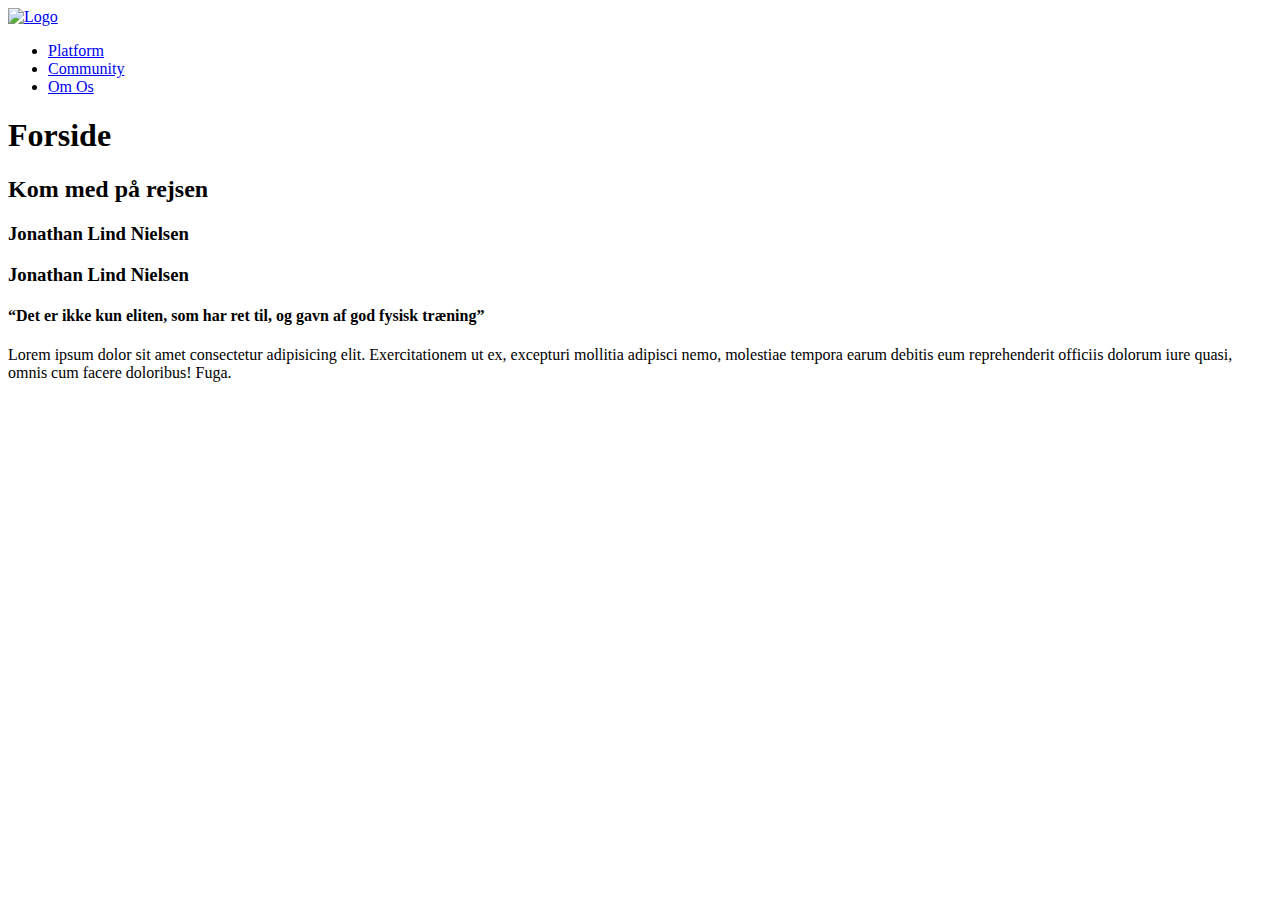
==== index.html @ 1f1afddf "tilføjer mappe til js og css links" ====
<!DOCTYPE html>
<html lang="da">

<head>
    <meta charset="UTF-8">
    <meta name="viewport" content="width=device-width, initial-scale=1.0">
    <meta name="robots" content="noindex">

    <title>Forside</title>

    <link rel="stylesheet" href="css/generel.css">
    <link rel="stylesheet" href="css/index.css">

    <link rel="preconnect" href="https://fonts.googleapis.com">
    <link rel="preconnect" href="https://fonts.gstatic.com" crossorigin>
    <link
        href="https://fonts.googleapis.com/css2?family=Fugaz+One&family=Open+Sans:ital,wght@0,300;0,400;0,500;0,600;0,700;0,800;1,300;1,400;1,500;1,600;1,700;1,800&display=swap"
        rel="stylesheet">
</head>

<body>
    <header>
        <div>
            <a href="index.html"><img src="img/logo_blue.svg" alt="Logo" class="logo"></a>
        </div>
        <nav>
            <ul class="menu">
                <li><a href="platform.html">Platform</a></li>
                <li><a href="community.html">Community</a></li>
                <li><a href="about.html">Om Os</a></li>
            </ul>
            <div class="burger">
                <div class="line"></div>
                <div class="line"></div>
                <div class="line"></div>
            </div>
        </nav>
    </header>
    <main>
        <h1>Forside</h1>
        <h2>Kom med på rejsen</h2>
        <h3>Jonathan Lind Nielsen</h3>
        <h3 class="lys_txt">Jonathan Lind Nielsen</h3>

        <h4>“Det er ikke kun eliten, som har ret til, og gavn af god fysisk træning”</h4>
        <p>Lorem ipsum dolor sit amet consectetur adipisicing elit. Exercitationem ut ex, excepturi mollitia adipisci
            nemo, molestiae tempora earum debitis eum reprehenderit officiis dolorum iure quasi, omnis cum facere
            doloribus! Fuga.</p>
    </main>
    <footer></footer>
    <script src="js/menu.js"></script>
</body>

</html>
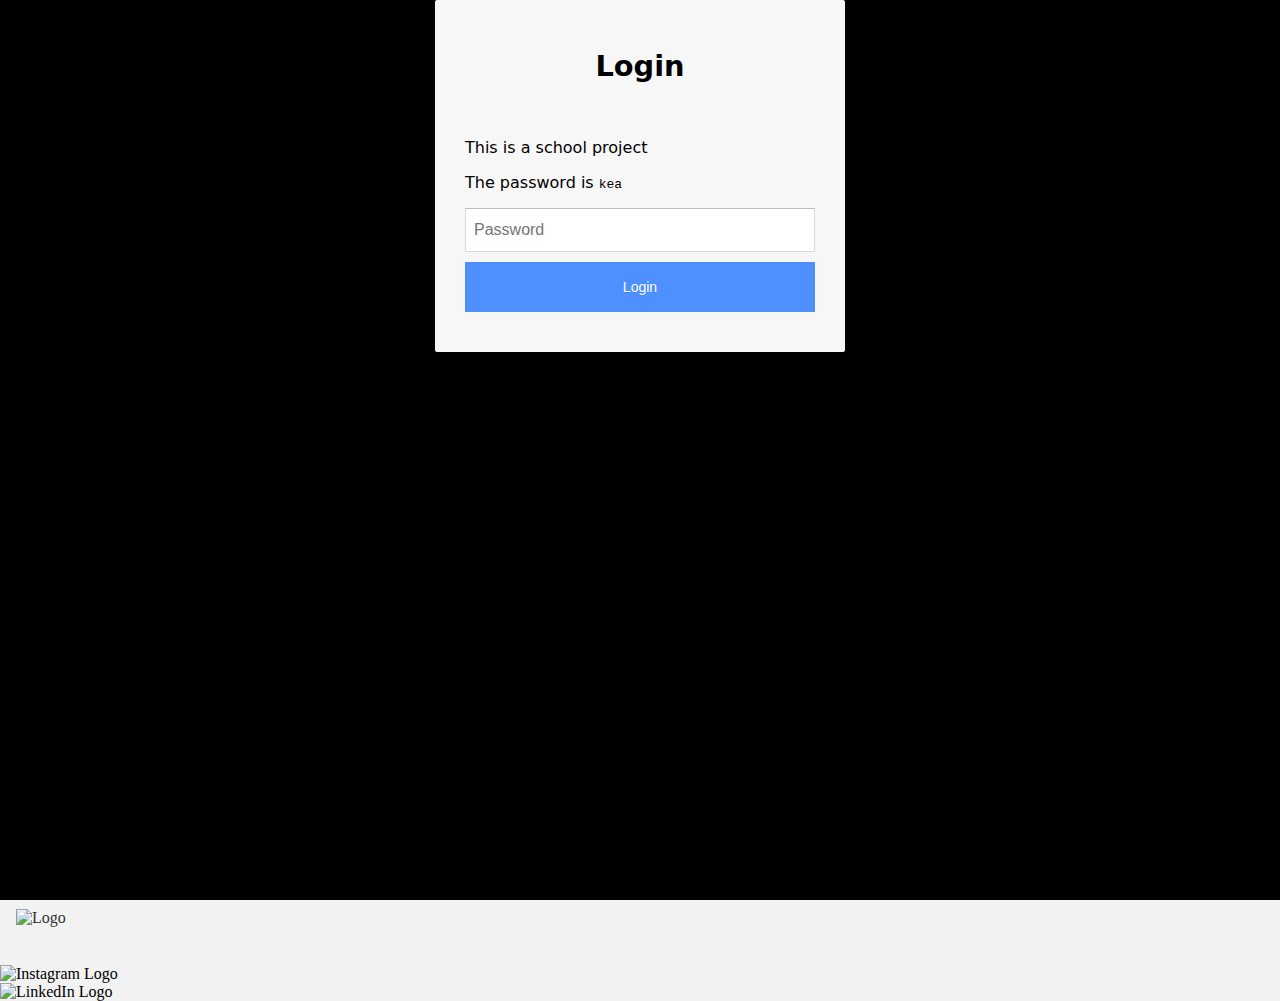
==== commit d30f6410: "Merge branch 'master' of https://github.com/siha0004/redesign" ====
--- a/index.html
+++ b/index.html
@@ -37,18 +37,145 @@
         </nav>
     </header>
     <main>
-        <h1>Forside</h1>
-        <h2>Kom med på rejsen</h2>
-        <h3>Jonathan Lind Nielsen</h3>
-        <h3 class="lys_txt">Jonathan Lind Nielsen</h3>
 
-        <h4>“Det er ikke kun eliten, som har ret til, og gavn af god fysisk træning”</h4>
-        <p>Lorem ipsum dolor sit amet consectetur adipisicing elit. Exercitationem ut ex, excepturi mollitia adipisci
-            nemo, molestiae tempora earum debitis eum reprehenderit officiis dolorum iure quasi, omnis cum facere
-            doloribus! Fuga.</p>
+        <div class="grid_1-1">
+            <div class=" baggrund_1 luft">
+                <h4 class="lys_txt right_txt">fysisk træning til breddefodbolden</h4>
+                <img src="img/Tester.jpg" alt="[alt]" class="hex">
+            </div>
+            <div>
+                <div class="flex_row">
+                    <img src="img/checkmark.svg" alt="checkmark" class="checkmark">
+                    <p>Inspiration til øvelser</p>
+                </div>
+                <div class="flex_row">
+                    <img src="img/checkmark.svg" alt="checkmark" class="checkmark">
+                    <p>Vidensbaseret programmer</p>
+                </div>
+                <div class="flex_row">
+                    <img src="img/checkmark.svg" alt="checkmark" class="checkmark">
+                    <p>Spillerudvikling</p>
+                </div>
+            </div>
+        </div>
+
+
+        <div class="blaa video">
+            <!-- <video src="" alt="video"></video> -->
+        </div>
+
+        <div class="grid_1-1 luft">
+            <img src="img/Tester.jpg" alt="[alt]" class="hex">
+            <div class="flex_col order">
+                <h2>Hurtig planlægning</h2>
+                <p>Lorem ipsum dolor sit amet consectetur adipisicing elit. Exercitationem ut ex, excepturi mollitia
+                    adipisci
+                    nemo, molestiae tempora earum debitis eum reprehenderit officiis dolorum iure quasi, omnis cum
+                    facere
+                    doloribus! Fuga.</p>
+                <a href="" class="knap_2">Læs mere</a>
+            </div>
+        </div>
+        <div class="blaa">
+            <div class="grid_1-1 ">
+                <div class="flex_col">
+                    <h2 class="lys_txt">Kom med på rejsen</h2>
+                    <p class="lys_txt">Lorem ipsum dolor sit amet consectetur adipisicing elit. Exercitationem ut ex,
+                        excepturi mollitia
+                        adipisci
+                        nemo, molestiae tempora earum debitis eum reprehenderit officiis dolorum iure quasi, omnis cum
+                        facere
+                        doloribus! Fuga.</p>
+                    <a href="" class="knap_2">Læs mere</a>
+                </div>
+                <div>
+                    <!-- FORM -->
+                    <form action="tak.html" name="index-form">
+                        <div class="form-felt">
+                            <label for="firstname">Fuldt navn</label>
+                            <input id="firstname" name="fname" type="text">
+                        </div>
+
+                        <div class="form-felt">
+                            <label for="lastname">Holdnavn</label>
+                            <input id="lastname" name="lname" type="text">
+                        </div>
+
+                        <div class=" form-felt">
+                            <label for="email">E-mail</label>
+                            <input id="email" name="email" type="email">
+                        </div>
+
+                        <div class="form-felt">
+                            <label for="message">
+                                Besked (valgfri)
+                                <textarea name="besked" id="message" rows="3" cols="50"></textarea>
+                            </label>
+                        </div>
+
+                        <div class="knap_1">
+                            <button type="submit">Send</button>
+                        </div>
+                    </form>
+                </div>
+            </div>
+        </div>
+
+        <div class="flex_col center luft">
+            <h2>Samarbejdspartnere</h2>
+            <div>
+                <div class="flex_row">
+                    <div class="hex_1"></div>
+                    <div class="hex_2"></div>
+                    <div class="hex_1"></div>
+                </div>
+                <div class="flex_row">
+                    <div class="hex_2"></div>
+                    <div class="hex_1"></div>
+                </div>
+            </div>
+            <div>
+                <p>Lorem ipsum dolor sit amet consectetur adipisicing elit.</p>
+                <a href="" class="knap_1"></a>
+            </div>
+        </div>
+        <div class="grid_2-1 blaa">
+            <img src="img/dummy.jpeg" alt="">
+            <div class="flex_col">
+                <h2 class="lys_txt">Hej</h2>
+                <p class="lys_txt">Lorem ipsum dolor sit amet consectetur adipisicing elit. Exercitationem ut ex,
+                    excepturi mollitia
+                    adipisci
+                    nemo, molestiae tempora earum debitis eum reprehenderit officiis dolorum iure quasi, omnis cum
+                    facere
+                    doloribus! Fuga.</p>
+                <a href="" class="knap_2">Læs mere</a>
+            </div>
+        </div>
+
+
     </main>
-    <footer></footer>
+    <footer>
+        <div>
+            <a href="about.html">
+                <p class="pf lys_txt">Peer Performance</p>
+                <p class="pf lys_txt">Tagensvej 16A, 2200 København N</p>
+                <p class="pf lys_txt">kontakt@peer-performance.com</p>
+            </a>
+        </div>
+        <div>
+            <a href="index.html"><img src="img/logo_blue.svg" alt="Logo" class="logo"></a>
+        </div>
+        <div class="social_flex">
+            <p class="lys_txt">Følg os på sociale medier</p>
+            <div class="social_icon_flex">
+                <img src="img/logo/instagram.svg" alt="Instagram Logo" class="icon_social">
+                <img src="img/logo/youtube.svg" alt="LinkedIn Logo" class="icon_social">
+            </div>
+        </div>
+    </footer>
     <script src="js/menu.js"></script>
+    <script src="login.js"></script>
 </body>
 
 </html>--- a/css/generel.css
+++ b/css/generel.css
@@ -0,0 +1,176 @@
+/***********************************  RESET  ***********************************/
+* {
+  box-sizing: border-box;
+}
+
+body {
+  margin: 0;
+  background-color: #f2f2f2;
+}
+
+/***********************************  BILLEDER  ***********************************/
+
+img {
+  width: 100%;
+  height: auto;
+  display: block;
+}
+
+.logo {
+  width: 200px;
+  padding: 1rem;
+}
+
+/***********************************  TEKST  ***********************************/
+
+h1 {
+  font-family: "Fugaz One", sans-serif;
+  font-size: 3rem;
+  text-transform: uppercase;
+  color: #333333;
+  margin: 0;
+}
+
+h2 {
+  font-family: "Fugaz One", sans-serif;
+  font-size: 1.5rem;
+  text-transform: uppercase;
+  color: #333333;
+  margin: 0;
+}
+
+h3 {
+  font-family: "Fugaz One", sans-serif;
+  font-size: 1rem;
+  text-transform: uppercase;
+  color: #333333;
+  margin: 0;
+}
+
+h4 {
+  font-family: "Open Sans", sans-serif;
+  font-size: 2.5rem;
+  font-style: italic;
+
+  color: #333333;
+  margin: 0;
+}
+
+p {
+  font-family: "Open Sans", sans-serif;
+  font-size: 1rem;
+  color: #333333;
+  margin: 0;
+}
+
+.lys_txt {
+  color: #f2f2f2;
+}
+
+/***********************************  LINKS  ***********************************/
+
+a {
+  text-decoration: none;
+  color: #333333;
+}
+
+a:visited {
+  text-decoration: none;
+  color: #333333;
+}
+
+a:hover {
+  color: #04668c;
+}
+
+/***********************************  LISTER  ***********************************/
+
+ul {
+  font-family: "Open Sans", sans-serif;
+  font-size: 1.25rem;
+
+  text-transform: uppercase;
+  color: #333333;
+  padding: 1rem 1rem 1rem 1rem;
+  margin: 0;
+}
+
+li {
+  padding: 0 1rem;
+}
+
+header nav ul {
+  list-style: none;
+}
+
+/***********************************  HEADER  ***********************************/
+
+header {
+  z-index: 1000;
+  display: flex;
+  justify-content: space-between;
+  align-items: center;
+
+  background-color: #f2f2f2;
+  padding: 0.5rem;
+  margin-bottom: 0;
+}
+
+/***********************************  BURGERMENU  ***********************************/
+
+.burger {
+  width: 30px;
+  height: 20px;
+  cursor: pointer;
+  margin-right: 1rem;
+}
+
+.burger .line {
+  width: 100%;
+  height: 2px;
+  background-color: #04668c;
+  margin-bottom: 5px;
+  transition: 0.2s linear;
+}
+.burger {
+  display: none;
+}
+
+@media screen and (max-width: 800px) {
+  .menu {
+    display: none;
+  }
+  .burger {
+    display: block;
+  }
+  .burger.active .line:nth-child(1) {
+    transform: rotate(45deg) translate(5px, 5px);
+    transition: 0.2s linear;
+  }
+
+  .burger.active .line:nth-child(2) {
+    opacity: 0;
+    transition: 0.15s linear;
+  }
+
+  .burger.active .line:nth-child(3) {
+    transform: rotate(-45deg) translate(5px, -5px);
+    transition: 0.2s linear;
+  }
+
+  nav.active .menu {
+    display: block;
+    background-color: #f2f2f2;
+    position: absolute;
+    left: 0;
+    top: 65px;
+    width: 100%;
+    height: 100%;
+    /* box-shadow: 0 0 10px rgba(0, 0, 0, 0.1); */
+    z-index: 1;
+  }
+
+  nav.active .menu li {
+    margin: 2rem 0;
+  }
+}
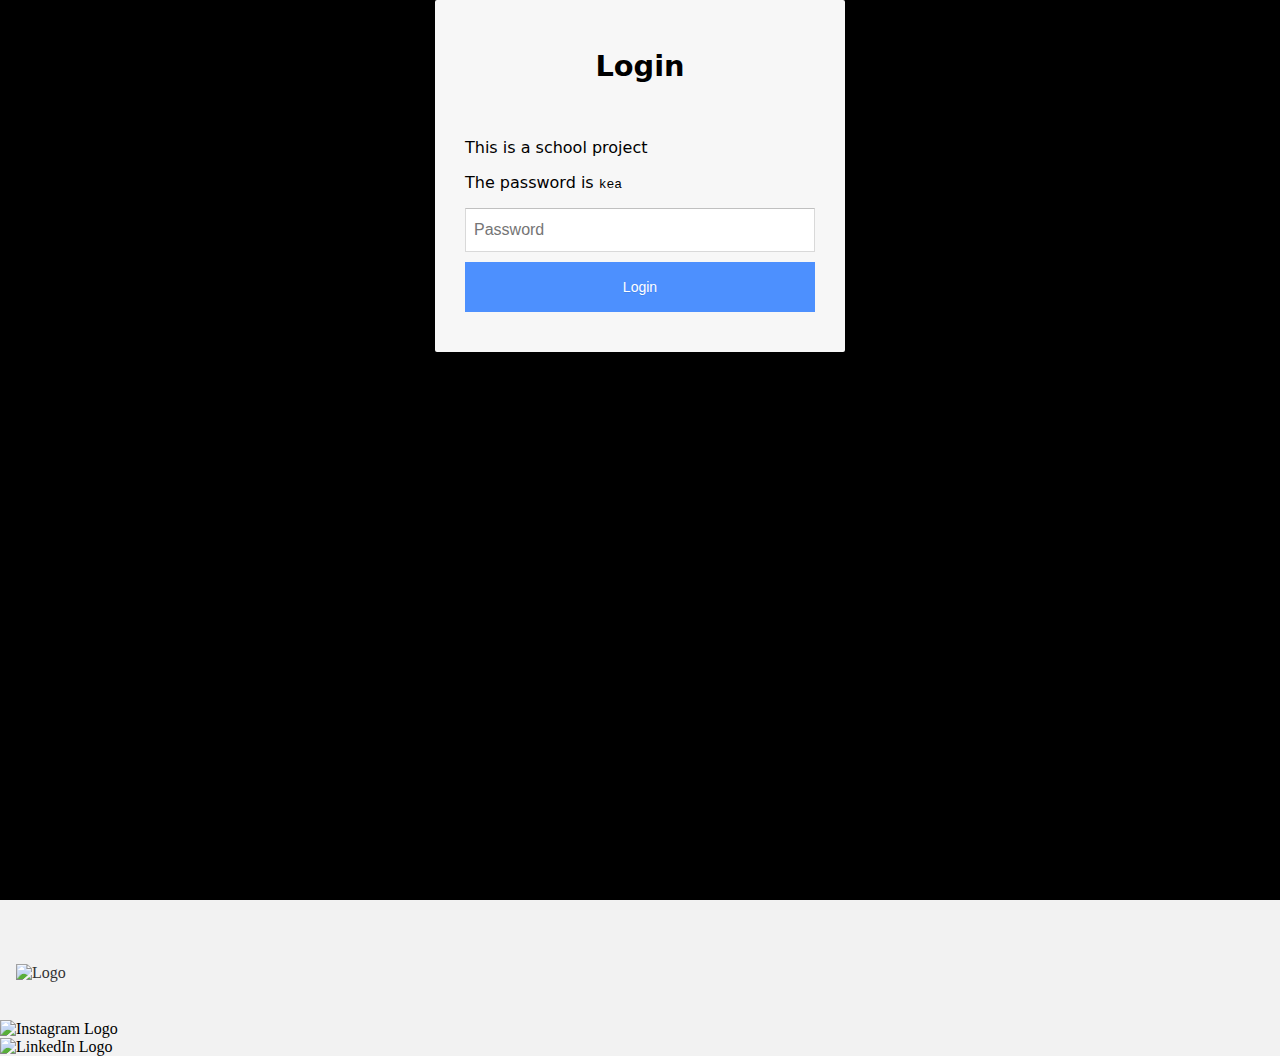
==== commit 87953790: "Tilføjer indhold til index.html" ====
--- a/index.html
+++ b/index.html
@@ -37,6 +37,10 @@
         </nav>
     </header>
     <main>
+        <div class="blaa video">
+            <!-- <video src="" alt="video"></video> -->
+        </div>
+        <h4>fysisk træning til breddefodbolden</h4>
 
         <div class="grid_1-1">
             <div class=" baggrund_1 luft">
@@ -59,10 +63,6 @@
             </div>
         </div>
 
-
-        <div class="blaa video">
-            <!-- <video src="" alt="video"></video> -->
-        </div>
 
         <div class="grid_1-1 luft">
             <img src="img/Tester.jpg" alt="[alt]" class="hex">
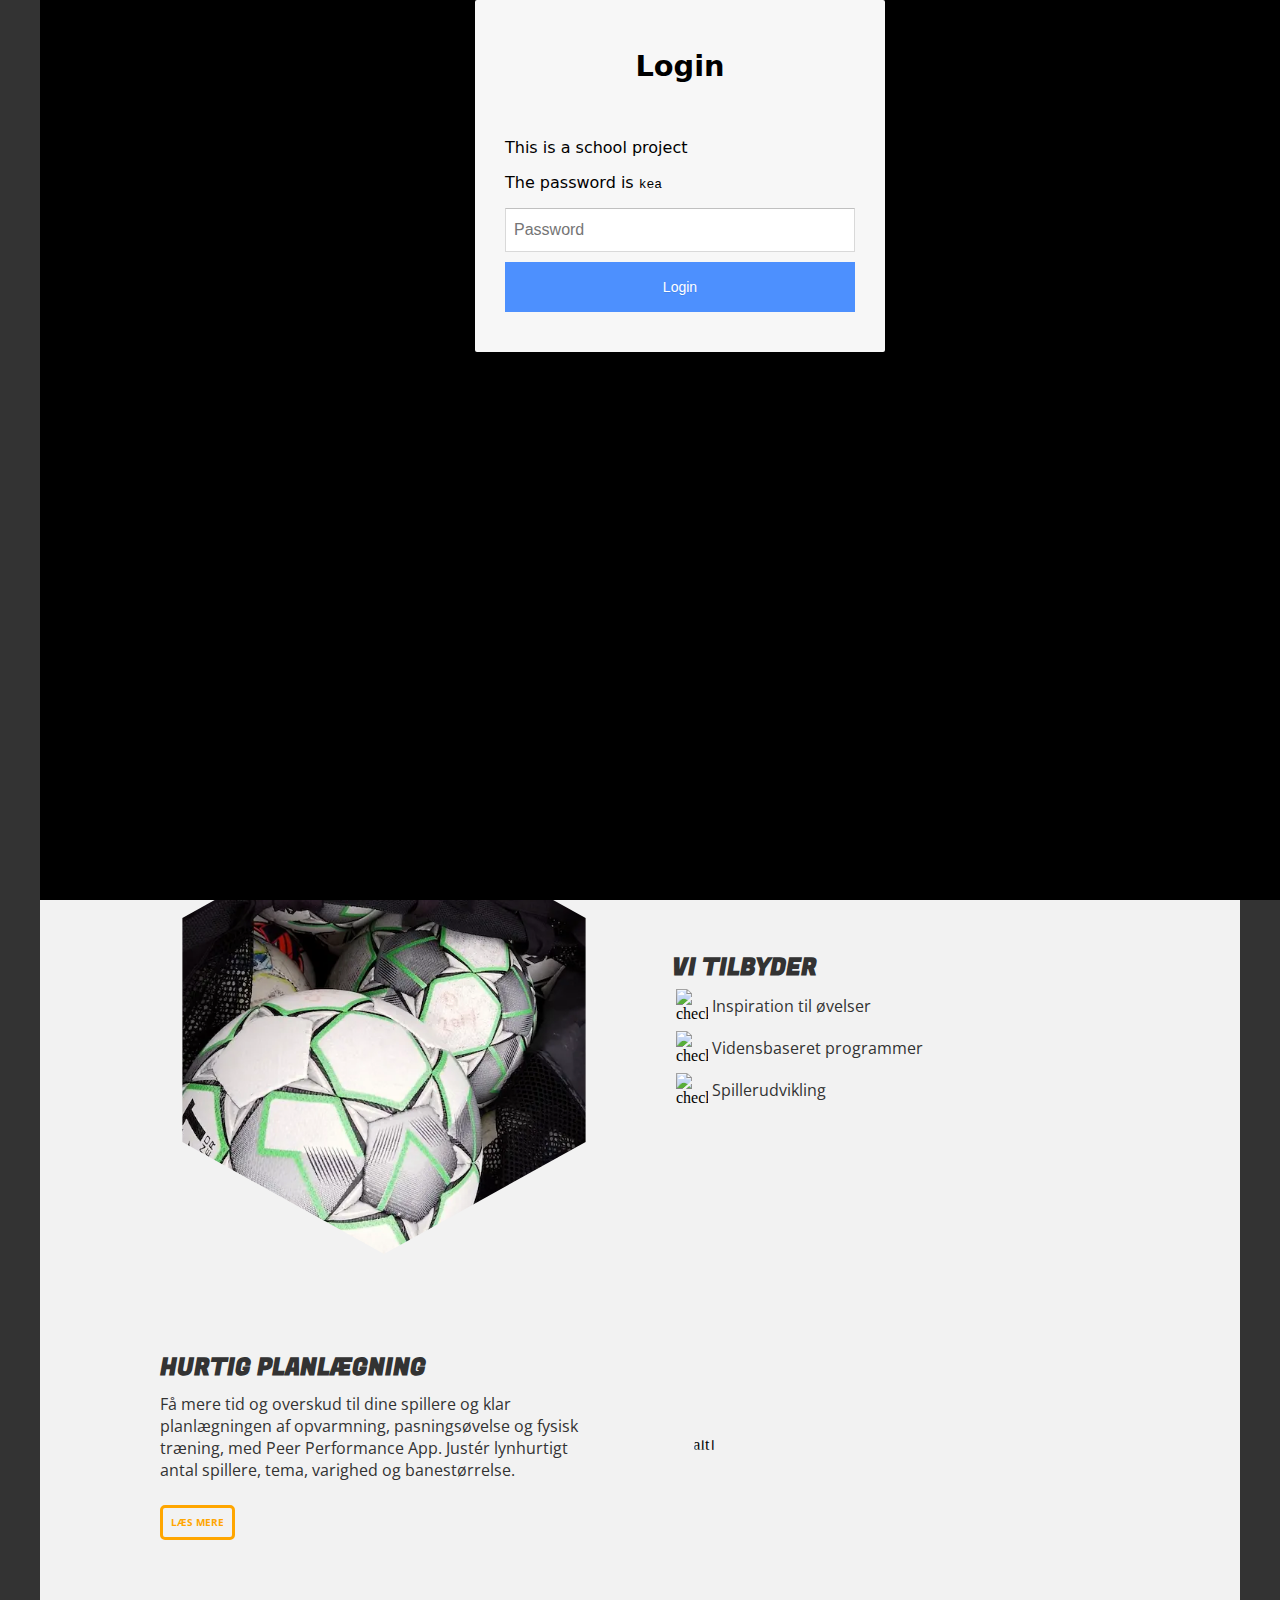
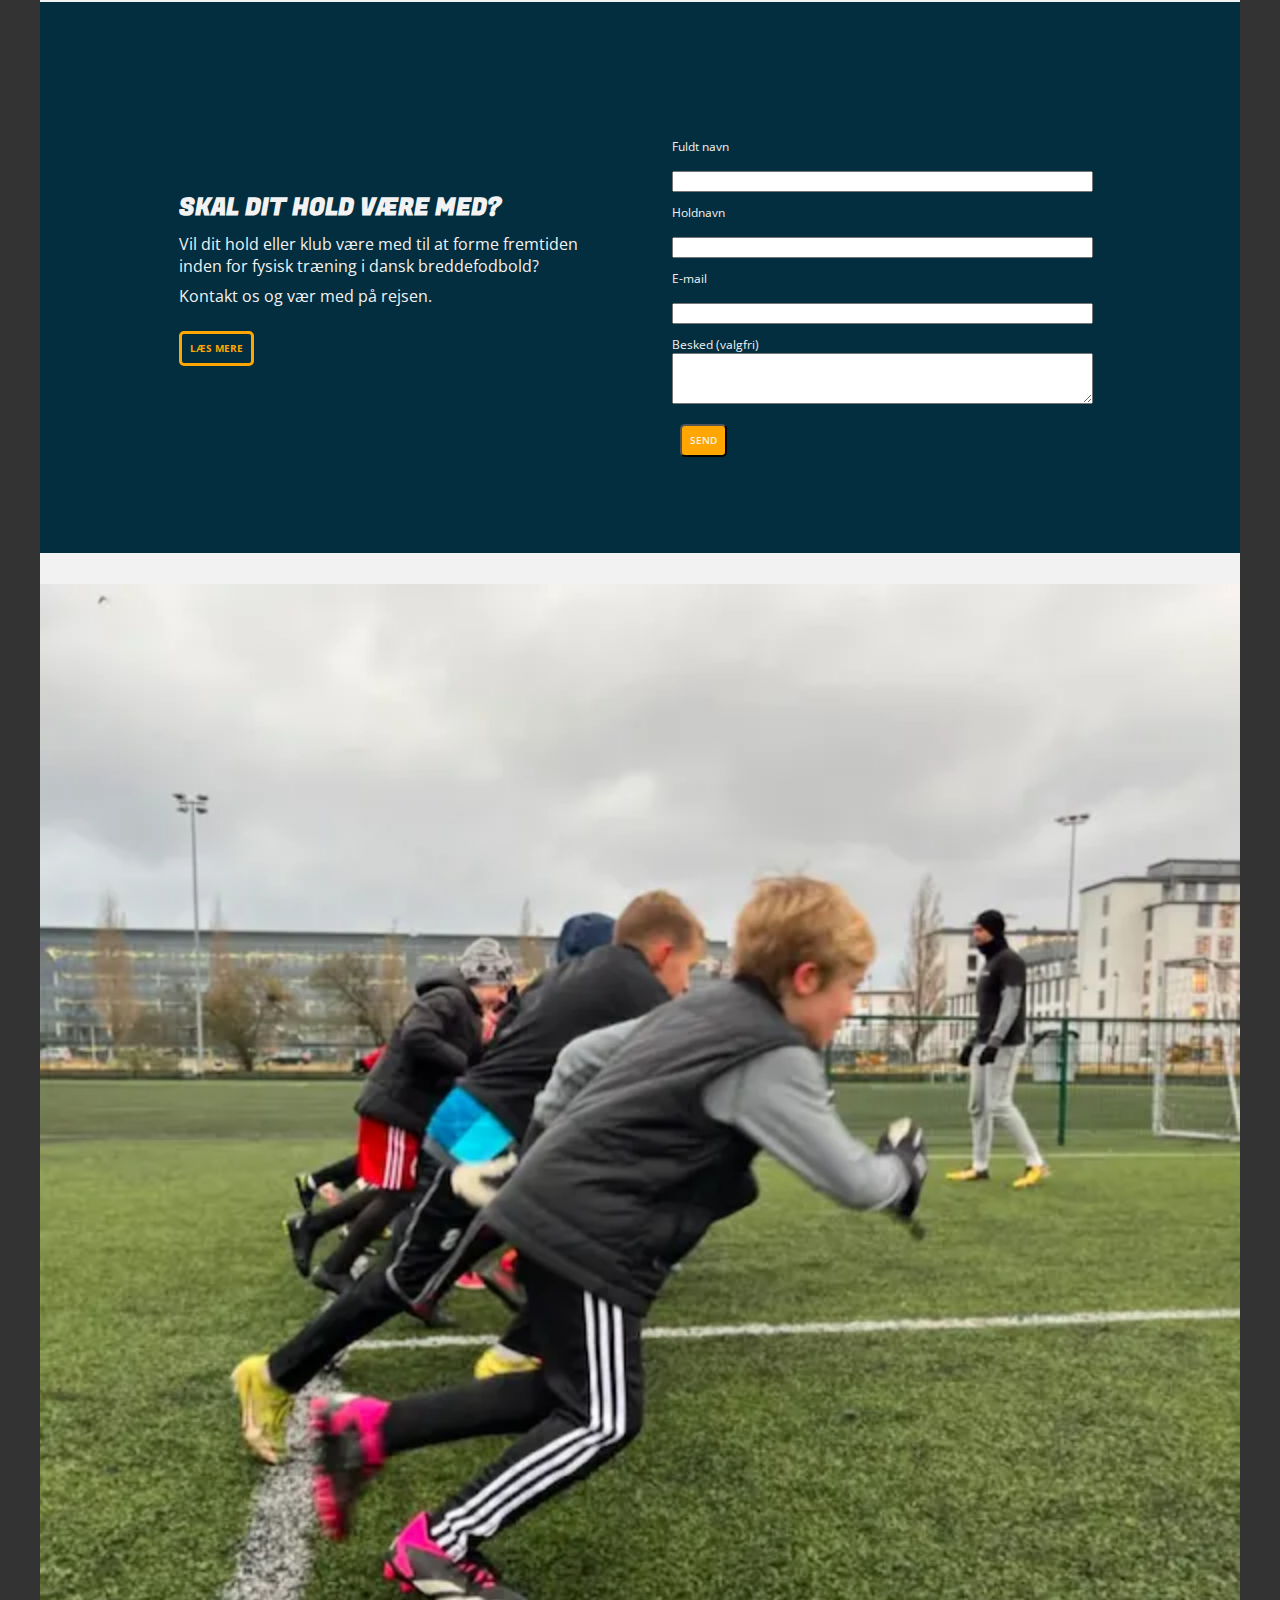
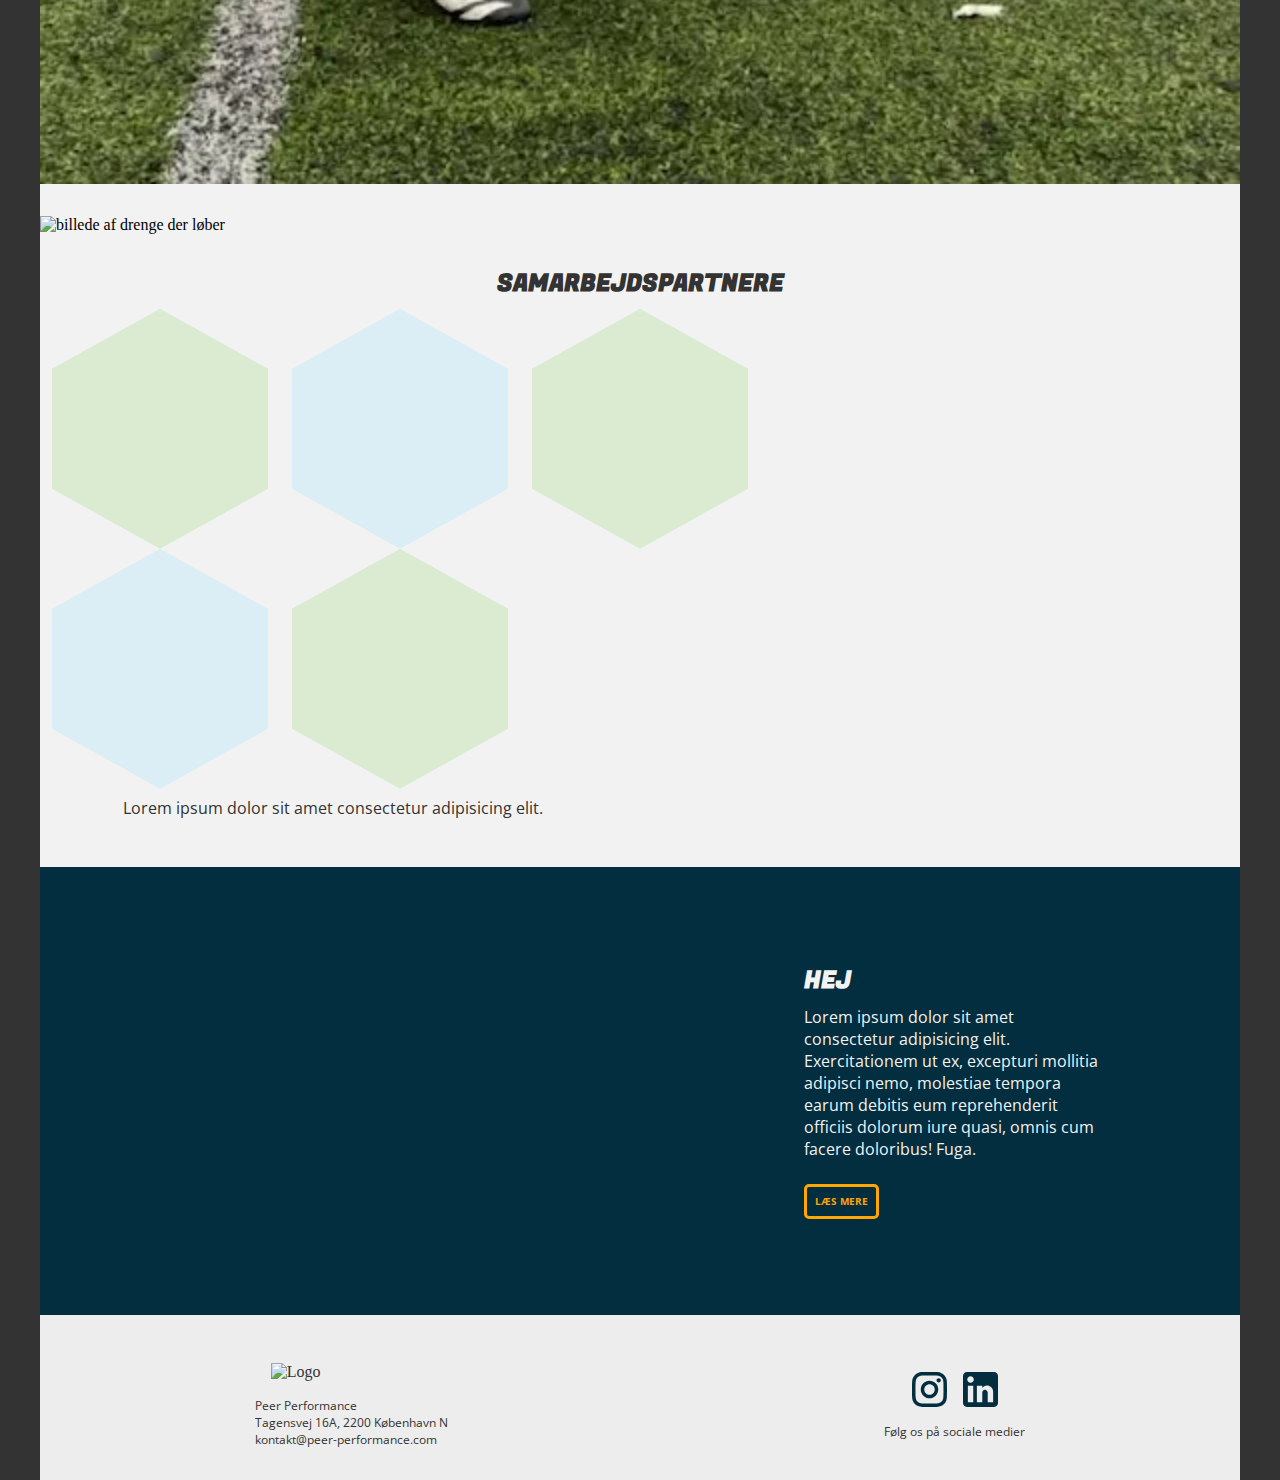
==== commit 6317d7ab: "Merge branch 'master' of https://github.com/siha0004/redesign" ====
--- a/index.html
+++ b/index.html
@@ -37,49 +37,129 @@
         </nav>
     </header>
     <main>
-        <div class="blaa video">
-            <!-- <video src="" alt="video"></video> -->
-        </div>
-        <h4>fysisk træning til breddefodbolden</h4>
-
-        <div class="grid_1-1">
-            <div class=" baggrund_1 luft">
-                <h4 class="lys_txt right_txt">fysisk træning til breddefodbolden</h4>
-                <img src="img/Tester.jpg" alt="[alt]" class="hex">
-            </div>
+        <div class="ramme">
+            <video autoplay muted loop class="video">
+                <source src="https://anikaborup.dk//kea/05_indhold/video_peer_performance/forsidevideo.mp4"
+                    type="video/mp4">
+            </video>
+            <div class="overlay">
+                <h4 class="lys_txt right_txt">Fysisk træning</h4>
+                <h4 class="lys_txt right_txt"> til breddefodbolden</h4>
+            </div>
+        </div>
+
+        <div class="grid_1-1 luft">
+            <div>
+                <h2>Vi tilbyder</h2>
+                <div>
+                    <div class="flex_row flex_checkmark">
+                        <img src="img/checkmark.svg" alt="checkmark" class="checkmark">
+                        <p>Inspiration til øvelser</p>
+                    </div>
+                    <div class="flex_row flex_checkmark">
+                        <img src="img/checkmark.svg" alt="checkmark" class="checkmark">
+                        <p>Vidensbaseret programmer</p>
+                    </div>
+                    <div class="flex_row flex_checkmark">
+                        <img src="img/checkmark.svg" alt="checkmark" class="checkmark">
+                        <p>Spillerudvikling</p>
+                    </div>
+                </div>
+            </div>
+            <div class="order">
+                <img src="img/bolde_i_net.webp" alt="[alt]" class="hex">
+            </div>
+        </div>
+
+        <div class="grid_1-1 luft">
+            <div class="flex_col">
+                <h2>Hurtig planlægning</h2>
+                <p>Få mere tid og overskud til dine spillere og klar planlægningen af opvarmning, pasningsøvelse og
+                    fysisk træning, med
+                    Peer Performance App. Justér lynhurtigt antal spillere, tema, varighed og banestørrelse.</p>
+                <a href="" class="knap_2">Læs mere</a>
+            </div>
+            <img src="img/Tester.jpg" alt="[alt]" class="hex">
+        </div>
+
+        <div><img src="img/topbaggrund.svg" alt="" class="top"></div>
+        <div class="blaa">
+            <div class="grid_1-1 luft">
+                <div class="flex_col">
+                    <h2 class="lys_txt">Skal dit hold være med?</h2>
+                    <p class="lys_txt">Vil dit hold eller klub være med til at forme fremtiden inden for fysisk træning
+                        i dansk breddefodbold?</p>
+                    <p class="lys_txt">Kontakt os og vær med på rejsen.</p>
+                    <a href="" class="knap_2">Læs mere</a>
+                </div>
+                <div>
+                    <!-- FORM -->
+                    <form action="tak.html" name="index-form">
+                        <div class="form-felt">
+                            <label for="firstname">Fuldt navn</label>
+                            <input id="firstname" name="fname" type="text">
+                        </div>
+
+                        <div class="form-felt">
+                            <label for="lastname">Holdnavn</label>
+                            <input id="lastname" name="lname" type="text">
+                        </div>
+
+                        <div class=" form-felt">
+                            <label for="email">E-mail</label>
+                            <input id="email" name="email" type="email">
+                        </div>
+
+                        <div class="form-felt">
+                            <label for="message">
+                                Besked (valgfri)
+                                <textarea name="besked" id="message" rows="3" cols="50"></textarea>
+                            </label>
+                        </div>
+
+                        <div class="knap_1">
+                            <button type="submit">Send</button>
+                        </div>
+                    </form>
+                </div>
+            </div>
+        </div>
+        <div><img src="img/bund_baggrund.svg" alt="" class="bund"></div>
+
+        <div>
+            <div>
+                <img src="img/drenge_lober.webp" alt="billede af drenge der løber">
+                <img src="img/" alt="billede af drenge der løber">
+            </div>
+            <p class="citat"></p>
+            <p class="citat_af"></p>
+        </div>
+
+        <div class="flex_col center luft">
+            <h2>Samarbejdspartnere</h2>
             <div>
                 <div class="flex_row">
-                    <img src="img/checkmark.svg" alt="checkmark" class="checkmark">
-                    <p>Inspiration til øvelser</p>
-                </div>
-                <div class="flex_row">
-                    <img src="img/checkmark.svg" alt="checkmark" class="checkmark">
-                    <p>Vidensbaseret programmer</p>
-                </div>
-                <div class="flex_row">
-                    <img src="img/checkmark.svg" alt="checkmark" class="checkmark">
-                    <p>Spillerudvikling</p>
-                </div>
-            </div>
-        </div>
-
-
-        <div class="grid_1-1 luft">
-            <img src="img/Tester.jpg" alt="[alt]" class="hex">
-            <div class="flex_col order">
-                <h2>Hurtig planlægning</h2>
-                <p>Lorem ipsum dolor sit amet consectetur adipisicing elit. Exercitationem ut ex, excepturi mollitia
-                    adipisci
-                    nemo, molestiae tempora earum debitis eum reprehenderit officiis dolorum iure quasi, omnis cum
-                    facere
-                    doloribus! Fuga.</p>
-                <a href="" class="knap_2">Læs mere</a>
-            </div>
-        </div>
+                    <div class="hex_1"></div>
+                    <div class="hex_2"></div>
+                    <div class="hex_1"></div>
+                </div>
+                <div class="flex_row center">
+                    <div class="hex_2"></div>
+                    <div class="hex_1"></div>
+                </div>
+            </div>
+            <div>
+                <p>Lorem ipsum dolor sit amet consectetur adipisicing elit.</p>
+                <a href="" class="knap_1"></a>
+            </div>
+        </div>
+        <div><img src="img/topbaggrund.svg" alt="" class="top"></div>
         <div class="blaa">
-            <div class="grid_1-1 ">
+
+            <div class="grid_2-1">
+                <img src="img/dummy.jpeg" alt="">
                 <div class="flex_col">
-                    <h2 class="lys_txt">Kom med på rejsen</h2>
+                    <h2 class="lys_txt">Hej</h2>
                     <p class="lys_txt">Lorem ipsum dolor sit amet consectetur adipisicing elit. Exercitationem ut ex,
                         excepturi mollitia
                         adipisci
@@ -88,90 +168,33 @@
                         doloribus! Fuga.</p>
                     <a href="" class="knap_2">Læs mere</a>
                 </div>
-                <div>
-                    <!-- FORM -->
-                    <form action="tak.html" name="index-form">
-                        <div class="form-felt">
-                            <label for="firstname">Fuldt navn</label>
-                            <input id="firstname" name="fname" type="text">
-                        </div>
-
-                        <div class="form-felt">
-                            <label for="lastname">Holdnavn</label>
-                            <input id="lastname" name="lname" type="text">
-                        </div>
-
-                        <div class=" form-felt">
-                            <label for="email">E-mail</label>
-                            <input id="email" name="email" type="email">
-                        </div>
-
-                        <div class="form-felt">
-                            <label for="message">
-                                Besked (valgfri)
-                                <textarea name="besked" id="message" rows="3" cols="50"></textarea>
-                            </label>
-                        </div>
-
-                        <div class="knap_1">
-                            <button type="submit">Send</button>
-                        </div>
-                    </form>
-                </div>
-            </div>
-        </div>
-
-        <div class="flex_col center luft">
-            <h2>Samarbejdspartnere</h2>
-            <div>
-                <div class="flex_row">
-                    <div class="hex_1"></div>
-                    <div class="hex_2"></div>
-                    <div class="hex_1"></div>
-                </div>
-                <div class="flex_row">
-                    <div class="hex_2"></div>
-                    <div class="hex_1"></div>
-                </div>
-            </div>
-            <div>
-                <p>Lorem ipsum dolor sit amet consectetur adipisicing elit.</p>
-                <a href="" class="knap_1"></a>
-            </div>
-        </div>
-        <div class="grid_2-1 blaa">
-            <img src="img/dummy.jpeg" alt="">
-            <div class="flex_col">
-                <h2 class="lys_txt">Hej</h2>
-                <p class="lys_txt">Lorem ipsum dolor sit amet consectetur adipisicing elit. Exercitationem ut ex,
-                    excepturi mollitia
-                    adipisci
-                    nemo, molestiae tempora earum debitis eum reprehenderit officiis dolorum iure quasi, omnis cum
-                    facere
-                    doloribus! Fuga.</p>
-                <a href="" class="knap_2">Læs mere</a>
-            </div>
-        </div>
+            </div>
+        </div>
+
 
 
     </main>
     <footer>
         <div>
+            <!-- <a href="index.html"><img src="img/logo_blue.svg" alt="Logo" class="logo"></a> -->
             <a href="about.html">
-                <p class="pf lys_txt">Peer Performance</p>
-                <p class="pf lys_txt">Tagensvej 16A, 2200 København N</p>
-                <p class="pf lys_txt">kontakt@peer-performance.com</p>
+                <img src="img/logo_blue.svg" alt="Logo" class="logo">
+                <p class="pf">Peer Performance</p>
+                <p class="pf">Tagensvej 16A, 2200 København N</p>
+                <p class="pf">kontakt@peer-performance.com</p>
             </a>
         </div>
-        <div>
-            <a href="index.html"><img src="img/logo_blue.svg" alt="Logo" class="logo"></a>
-        </div>
         <div class="social_flex">
-            <p class="lys_txt">Følg os på sociale medier</p>
             <div class="social_icon_flex">
-                <img src="img/logo/instagram.svg" alt="Instagram Logo" class="icon_social">
-                <img src="img/logo/youtube.svg" alt="LinkedIn Logo" class="icon_social">
-            </div>
+                <a href="https://www.instagram.com/peerperformance/">
+                    <img src="img/instagram.svg" alt="Instagram Logo" class="icon_social">
+                </a>
+                <a href="https://www.linkedin.com/company/peer-performance">
+                    <img src="img/linkedIn.svg" alt="LinkedIn Logo" class="icon_social">
+                </a>
+            </div>
+            <p class="pf">Følg os på sociale medier</p>
+
         </div>
     </footer>
     <script src="js/menu.js"></script>
--- a/css/generel.css
+++ b/css/generel.css
@@ -1,11 +1,17 @@
-/***********************************  RESET  ***********************************/
+/***********************************  RESET + BASE  ***********************************/
 * {
   box-sizing: border-box;
 }
 
 body {
-  margin: 0;
+  max-width: 1200px;
+  margin: 0 auto;
+  background-color: #333333;
+}
+
+main {
   background-color: #f2f2f2;
+  overflow: hidden;
 }
 
 /***********************************  BILLEDER  ***********************************/
@@ -14,11 +20,13 @@
   width: 100%;
   height: auto;
   display: block;
+  margin: 2rem auto;
 }
 
 .logo {
   width: 200px;
   padding: 1rem;
+  margin: 0;
 }
 
 /***********************************  TEKST  ***********************************/
@@ -61,6 +69,7 @@
   font-size: 1rem;
   color: #333333;
   margin: 0;
+  max-width: 65ch;
 }
 
 .lys_txt {
@@ -73,21 +82,25 @@
   text-decoration: none;
   color: #333333;
 }
-
-a:visited {
+header a {
+  text-decoration: none;
+  color: #333333;
+}
+/* a:visited {
   text-decoration: none;
   color: #333333;
 }
 
 a:hover {
   color: #04668c;
-}
+} */
 
 /***********************************  LISTER  ***********************************/
 
 ul {
   font-family: "Open Sans", sans-serif;
-  font-size: 1.25rem;
+  font-size: 1rem;
+  font-weight: bold;
 
   text-transform: uppercase;
   color: #333333;
@@ -101,6 +114,37 @@
 
 header nav ul {
   list-style: none;
+}
+
+/***********************************  FOOTER  ***********************************/
+
+.social_flex {
+  display: flex;
+  flex-direction: column;
+  align-items: center;
+}
+.social_icon_flex {
+  display: flex;
+  flex-direction: row;
+  align-items: center;
+  justify-items: center;
+  gap: 1rem;
+  margin: 1rem 0;
+}
+
+footer {
+  background-color: #022e40;
+  padding: 2rem;
+
+  display: flex;
+  flex-direction: column;
+  align-items: center;
+  gap: 4rem;
+}
+
+.pf {
+  font-size: 1rem;
+  padding: 0;
 }
 
 /***********************************  HEADER  ***********************************/
@@ -174,3 +218,113 @@
     margin: 2rem 0;
   }
 }
+
+/***********************************  HEADER DESKTOP  ***********************************/
+
+@media (min-width: 800px) {
+  /* HEADER */
+  header {
+    position: sticky;
+    top: 0;
+    display: flex;
+    justify-content: space-between;
+    align-items: center;
+  }
+
+  header nav ul {
+    display: flex;
+    justify-content: space-between;
+    list-style: none;
+    padding: 0.5rem 2rem;
+    gap: 2rem;
+    overflow-x: auto;
+  }
+}
+
+/***********************************  FORM  ***********************************/
+
+form {
+  padding: 2.5rem 0 1.5rem;
+  border-radius: 8px;
+  display: grid;
+  gap: 0.75rem;
+  max-width: 10px;
+
+  font-family: "Open Sans", sans-serif;
+  font-size: 0.75rem;
+  color: #f2f2f2;
+}
+
+label,
+input,
+textarea,
+select {
+  display: block;
+}
+
+.form-felt {
+  display: grid;
+  gap: 1rem;
+}
+
+/***********************************  SPECIALS  ***********************************/
+
+.right_txt {
+  text-align: right;
+}
+
+.center {
+  margin: 0 auto;
+  text-align: center;
+}
+
+.baggrund_1 {
+  background-color: #6aa64e;
+}
+
+.luft {
+  padding: 2rem 1.5rem;
+}
+
+@media (min-width: 800px) {
+  .rum {
+    margin: 2rem 10%;
+  }
+}
+
+/***********************************  HEXAGONER  ***********************************/
+
+.hex {
+  clip-path: polygon(50% 0, 95% 25%, 95% 75%, 50% 100%, 5% 75%, 5% 25%);
+}
+.hex_1 {
+  background-color: #daebd2;
+  clip-path: polygon(50% 0, 95% 25%, 95% 75%, 50% 100%, 5% 75%, 5% 25%);
+  aspect-ratio: 1/1;
+  width: 20%;
+  padding: 3rem;
+}
+.hex_2 {
+  background-color: #dbeef5;
+  clip-path: polygon(50% 0, 95% 25%, 95% 75%, 50% 100%, 5% 75%, 5% 25%);
+  aspect-ratio: 1/1;
+  width: 20%;
+  padding: 3rem;
+}
+
+/********************************** BLÅ BAGGRUND **********************************/
+.top {
+  margin-bottom: -0.1rem;
+  display: block;
+  width: 105%;
+}
+
+.bund {
+  margin-top: -0.1rem;
+  display: block;
+  width: 105%;
+}
+.blaa {
+  background-color: #022e40;
+  padding: 2rem 1.5rem;
+}
--- a/css/index.css
+++ b/css/index.css
@@ -0,0 +1,342 @@
+/***********************************  VARIABLER  ***********************************/
+
+.html {
+  --gul: #ffa600;
+  --blaa: #022e40;
+  --gron: #6aa64e;
+  --lys: #f2f2f2;
+  --mørk: #333333;
+
+  --font_1: "Open Sans", sans-serif;
+  --font_2: "Fugaz One", sans-serif;
+}
+
+/***********************************  TEKST  ***********************************/
+
+.pf {
+  font-size: 0.75rem;
+  padding: 0;
+}
+
+/***********************************  FLEX  ***********************************/
+
+.flex_row {
+  display: flex;
+  flex-direction: row;
+}
+.flex_col {
+  display: flex;
+  flex-direction: column;
+  gap: 0.5rem;
+  margin: 2rem auto;
+}
+.flex_checkmark {
+  align-items: center;
+}
+
+/***********************************  BILLEDER  ***********************************/
+
+.checkmark {
+  width: 2rem;
+  margin: 0.25rem;
+}
+
+.icon_social {
+  margin: 0;
+}
+
+/***********************************  VIDEO  ***********************************/
+
+.ramme {
+  position: relative;
+  padding: 0 2rem 2rem;
+}
+
+.overlay {
+  position: absolute;
+  top: 65%;
+  right: 10%;
+}
+
+.video {
+  border-radius: 5px;
+  aspect-ratio: 16/9;
+  width: 100%;
+  height: auto;
+}
+
+/* @media (min-aspect-ratio: 16/9) {
+  .video {
+    width: 100%;
+    height: auto;
+  }
+}
+@media (max-aspect-ratio: 16/9) {
+  .video {
+    width: auto;
+    height: 100%;
+  }
+} */
+
+/***********************************  HEXAGONER  ***********************************/
+
+/* .hex {
+  clip-path: polygon(25% 5%, 75% 5%, 100% 50%, 75% 95%, 25% 95%, 0% 50%);
+}
+.hex_1 {
+  background-color: #daebd2;
+  clip-path: polygon(25% 5%, 75% 5%, 100% 50%, 75% 95%, 25% 95%, 0% 50%);
+  aspect-ratio: 1/1;
+  width: 20%;
+  padding: 3rem;
+}
+.hex_2 {
+  background-color: #dbeef5;
+  clip-path: polygon(25% 5%, 75% 5%, 100% 50%, 75% 95%, 25% 95%, 0% 50%);
+  aspect-ratio: 1/1;
+  width: 20%;
+  padding: 3rem;
+} */
+
+/***********************************  KNAPPER  ***********************************/
+
+.knap_1 {
+  background-color: var(--gul);
+  border-radius: 5px;
+  padding: 0.5rem;
+
+  font-family: var(--font_1);
+  font-size: 0.6rem;
+  font-weight: 600;
+  color: var(--lys);
+  text-transform: uppercase;
+  width: fit-content;
+}
+
+.knap_2 {
+  border-style: solid;
+  border-color: #ffa600;
+  border-radius: 5px;
+  padding: 0.5rem;
+  margin-top: 1rem;
+
+  font-family: "Open Sans", sans-serif;
+  font-size: 0.6rem;
+  font-weight: 700;
+  color: #ffa600;
+  text-transform: uppercase;
+  width: fit-content;
+}
+
+.knap_2:visited {
+  color: #ffa600;
+}
+.knap_2:hover {
+  background-color: #ffa600;
+  color: #f2f2f2;
+}
+
+button {
+  background-color: #ffa600;
+  border-radius: 5px;
+  padding: 0.5rem;
+
+  font-family: "Open Sans", sans-serif;
+  font-size: 0.6rem;
+  font-weight: 600;
+  color: #f2f2f2;
+  text-transform: uppercase;
+  width: fit-content;
+}
+
+/**********************************  SPECIALS  **********************************/
+
+/* .blaa {
+  background-color: #022e40;
+  padding: 2rem 1.5rem;
+}
+
+.baggrund_1 {
+  background-color: #6aa64e;
+}
+
+.luft {
+  padding: 2rem 1.5rem;
+}
+
+.right_txt {
+  text-align: right;
+}
+
+.center {
+  margin: 0 auto;
+  text-align: center;
+} */
+
+/* body {
+  max-width: 1200px;
+  margin: 0 auto;
+  background-color: #333333;
+}
+
+main {
+  background-color: #f2f2f2;
+}
+
+p {
+  max-width: 65ch;
+} */
+
+/***********************************  FORM  ***********************************/
+/* 
+form {
+  padding: 2.5rem 0 1.5rem;
+  border-radius: 8px;
+  display: grid;
+  gap: 0.75rem;
+  max-width: 10px;
+
+  font-family: "Open Sans", sans-serif;
+  font-size: 0.75rem;
+  color: #f2f2f2;
+}
+
+label,
+input,
+textarea,
+select {
+  display: block;
+}
+
+.form-felt {
+  display: grid;
+  gap: 1rem;
+} */
+
+form {
+  margin: 2rem 0 0;
+}
+
+/***********************************  FOOTER  ***********************************/
+
+/* .social_flex {
+  display: flex;
+  flex-direction: column;
+  align-items: center;
+}
+.social_icon_flex {
+  display: flex;
+  flex-direction: row;
+  align-items: center;
+  justify-items: center;
+  gap: 1rem;
+  margin: 1rem 0;
+}
+
+footer {
+  background-color: #022e40;
+  padding: 2rem;
+
+  display: flex;
+  flex-direction: column;
+  align-items: center;
+  gap: 4rem;
+}
+
+.pf {
+  font-size: 1rem;
+  padding: 0;
+} */
+
+footer {
+  background-color: #ededed;
+}
+
+/***********************************  LISTEPUNKTER  ***********************************/
+
+/* Nedenstående er lånt herfra https://codepen.io/toianw/pen/YqEqrz */
+
+li {
+  list-style-type: none;
+  display: inline-block;
+  margin: 5px 10px;
+}
+
+li > a {
+  display: inline-block;
+  position: relative;
+}
+
+li > a::after {
+  content: "";
+  display: block;
+  margin: auto;
+  height: 3px;
+  width: 0;
+  top: 5px;
+  background: transparent;
+  transition: all 0.3s;
+}
+
+li > a:hover::after,
+li > a.active-nav::after {
+  width: 100%;
+  background: #ffa600;
+}
+
+/***********************************  DESKTOP  ***********************************/
+
+@media (min-width: 800px) {
+  /* HEADER
+  header {
+    position: sticky;
+    top: 0;
+    display: flex;
+    justify-content: space-between;
+    align-items: center;
+  }
+
+  header nav ul {
+    display: flex;
+    justify-content: space-between;
+    list-style: none;
+    padding: 0.5rem 2rem;
+    gap: 2rem;
+    overflow-x: auto;
+  } */
+
+  .order {
+    order: -1;
+  }
+
+  .grid_1-1 {
+    display: grid;
+    grid-template-columns: 1fr 1fr;
+    gap: 4rem;
+    align-items: center;
+
+    margin: 2rem 10%;
+  }
+
+  .grid_2-1 {
+    display: grid;
+    grid-template-columns: 2fr 1fr;
+    gap: 2rem;
+
+    margin: 2rem 10%;
+  }
+
+  .rum {
+    margin: 2rem 10%;
+  }
+
+  footer {
+    display: flex;
+    flex-direction: row;
+    justify-content: space-around;
+  }
+
+  .luft {
+    padding: 0;
+  }
+}
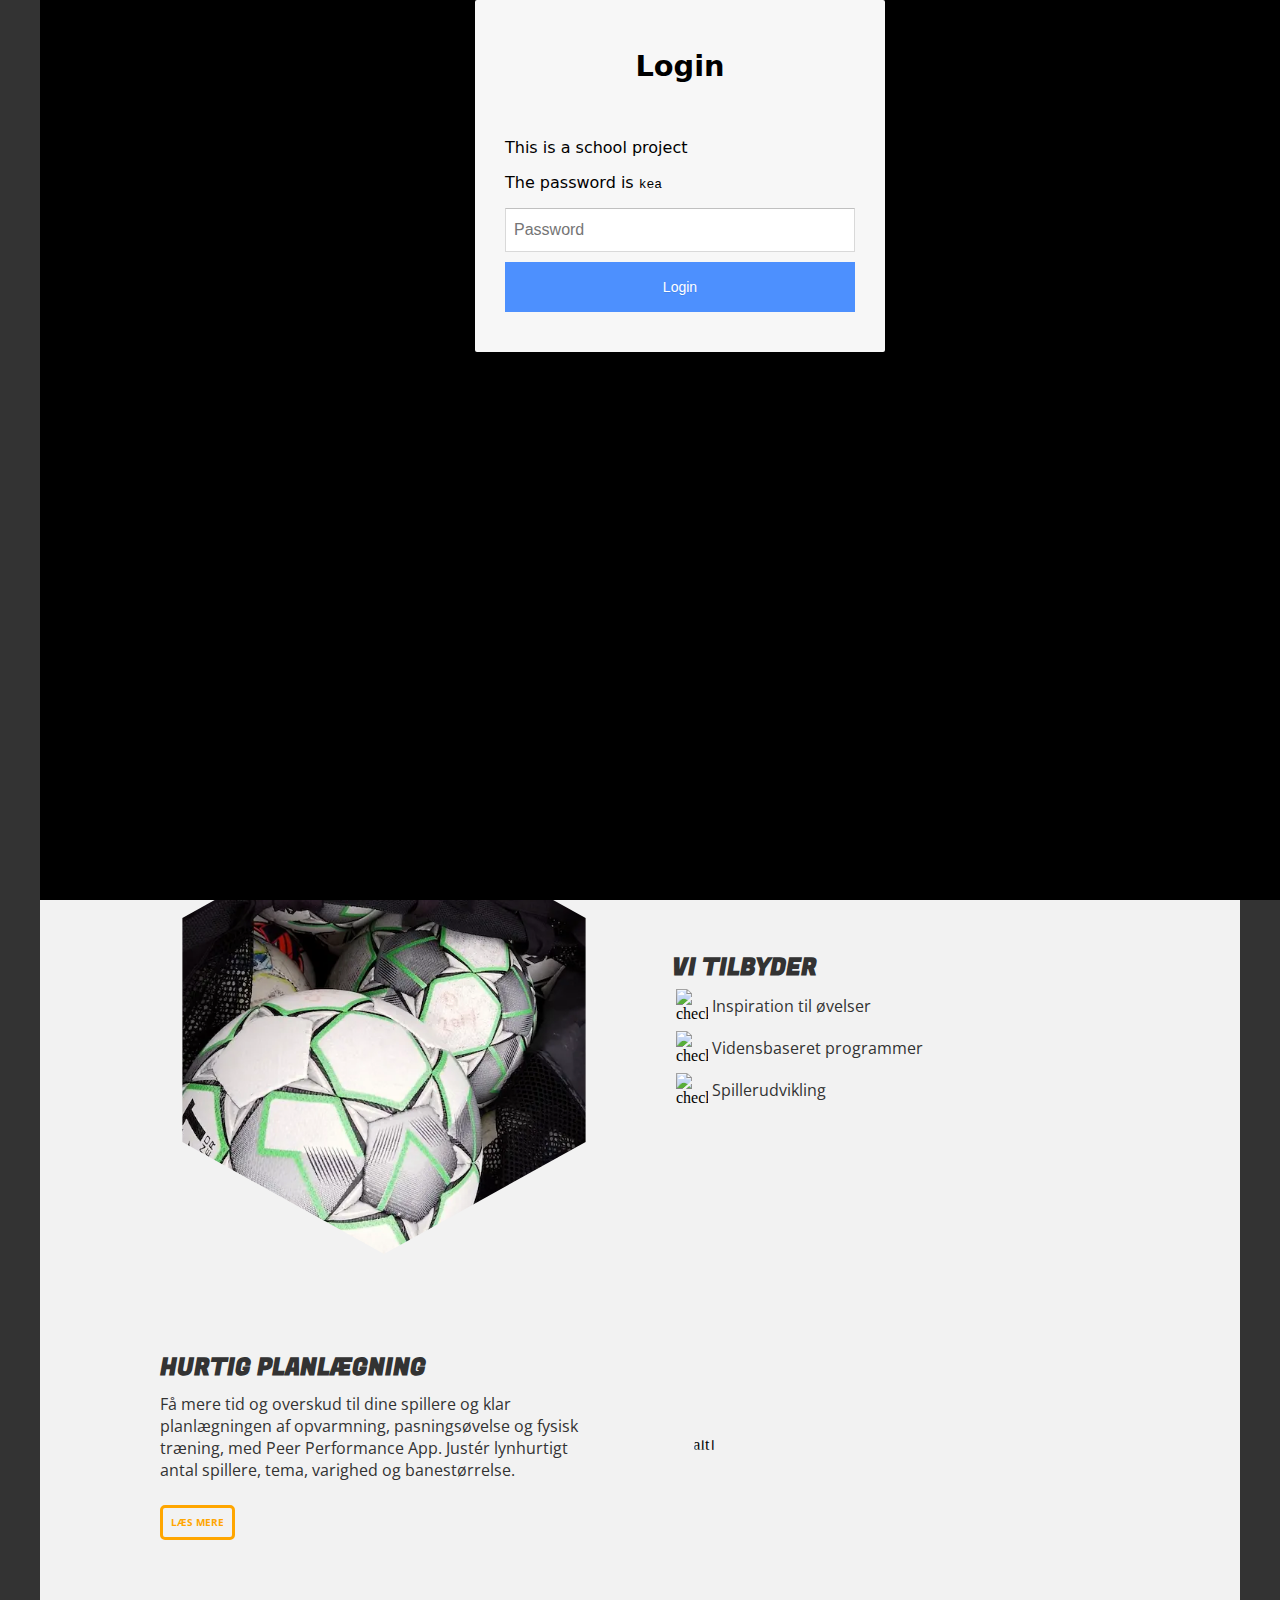
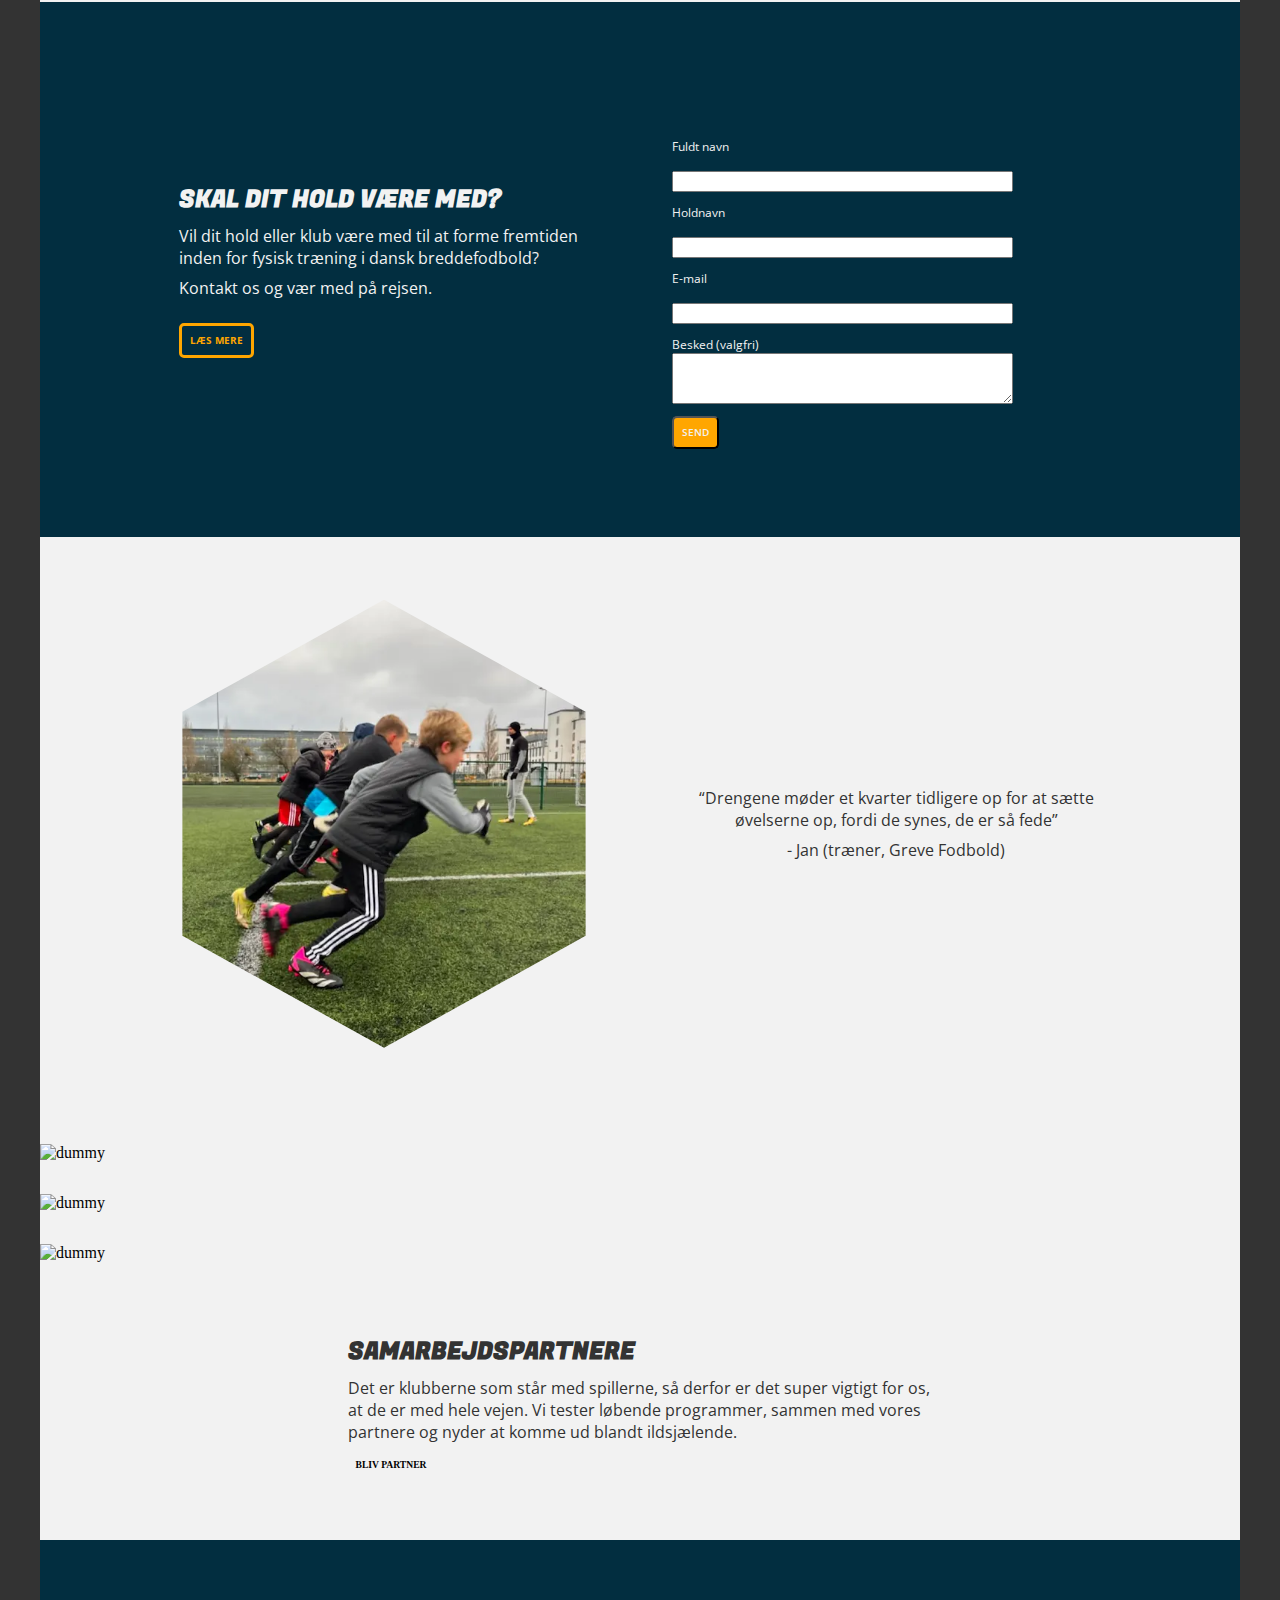
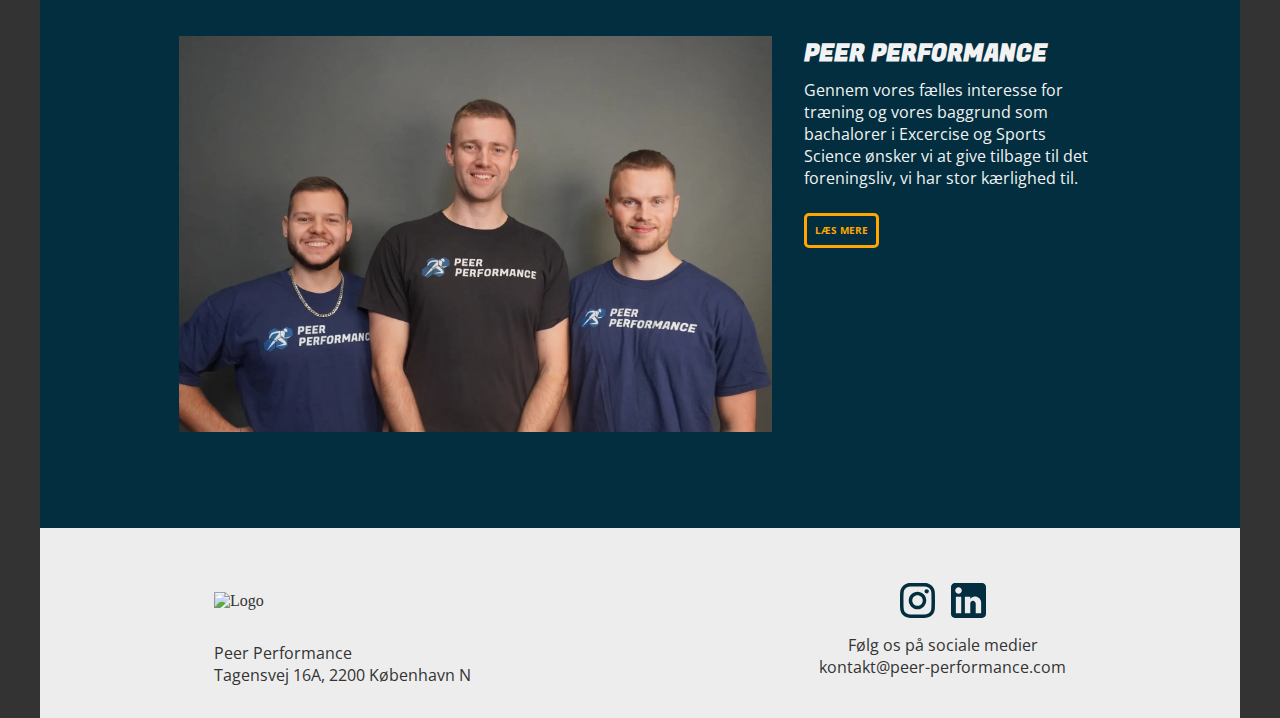
==== commit 7b9cc3ab: "Rettelser til index og oprettelse af tak" ====
--- a/index.html
+++ b/index.html
@@ -5,6 +5,11 @@
     <meta charset="UTF-8">
     <meta name="viewport" content="width=device-width, initial-scale=1.0">
     <meta name="robots" content="noindex">
+
+    <link rel="apple-touch-icon" sizes="180x180" href="apple-touch-icon.png">
+    <link rel="icon" type="image/png" sizes="32x32" href="favicon-32x32.png">
+    <link rel="icon" type="image/png" sizes="16x16" href="favicon-16x16.png">
+    <link rel="manifest" href="site.webmanifest">
 
     <title>Forside</title>
 
@@ -77,7 +82,7 @@
                 <p>Få mere tid og overskud til dine spillere og klar planlægningen af opvarmning, pasningsøvelse og
                     fysisk træning, med
                     Peer Performance App. Justér lynhurtigt antal spillere, tema, varighed og banestørrelse.</p>
-                <a href="" class="knap_2">Læs mere</a>
+                <a href="platform.html" class="knap_2">Læs mere</a>
             </div>
             <img src="img/Tester.jpg" alt="[alt]" class="hex">
         </div>
@@ -90,11 +95,11 @@
                     <p class="lys_txt">Vil dit hold eller klub være med til at forme fremtiden inden for fysisk træning
                         i dansk breddefodbold?</p>
                     <p class="lys_txt">Kontakt os og vær med på rejsen.</p>
-                    <a href="" class="knap_2">Læs mere</a>
+                    <a href="platform.html" class="knap_2">Læs mere</a>
                 </div>
                 <div>
                     <!-- FORM -->
-                    <form action="tak.html" name="index-form">
+                    <form action="tak.html" name="index-form" netlify>
                         <div class="form-felt">
                             <label for="firstname">Fuldt navn</label>
                             <input id="firstname" name="fname" type="text">
@@ -113,11 +118,11 @@
                         <div class="form-felt">
                             <label for="message">
                                 Besked (valgfri)
-                                <textarea name="besked" id="message" rows="3" cols="50"></textarea>
+                                <textarea name="besked" id="message" rows="3" cols="40"></textarea>
                             </label>
                         </div>
 
-                        <div class="knap_1">
+                        <div class="button_luft">
                             <button type="submit">Send</button>
                         </div>
                     </form>
@@ -126,47 +131,53 @@
         </div>
         <div><img src="img/bund_baggrund.svg" alt="" class="bund"></div>
 
-        <div>
-            <div>
-                <img src="img/drenge_lober.webp" alt="billede af drenge der løber">
-                <img src="img/" alt="billede af drenge der løber">
-            </div>
-            <p class="citat"></p>
-            <p class="citat_af"></p>
-        </div>
-
-        <div class="flex_col center luft">
-            <h2>Samarbejdspartnere</h2>
-            <div>
-                <div class="flex_row">
-                    <div class="hex_1"></div>
-                    <div class="hex_2"></div>
-                    <div class="hex_1"></div>
-                </div>
-                <div class="flex_row center">
-                    <div class="hex_2"></div>
-                    <div class="hex_1"></div>
-                </div>
-            </div>
-            <div>
-                <p>Lorem ipsum dolor sit amet consectetur adipisicing elit.</p>
-                <a href="" class="knap_1"></a>
-            </div>
+        <div class="luft grid_1-1">
+
+            <div class="hex_ramme">
+                <img src="img/drenge_lober.webp" alt="Billede af drenge der løber" class="img_1 hex">
+                <!-- <img src="img/hex_ramme.svg" alt="Ramme til billeder af 4 hexagoner" class="img_2"> -->
+            </div>
+            <div class="flex_col center">
+                <p class="citat">“Drengene møder et kvarter tidligere op for at sætte øvelserne op, fordi de synes, de
+                    er så fede”</p>
+                <p class="citat_af">- Jan (træner, Greve Fodbold)</p>
+            </div>
+        </div>
+
+        <div class="flex_col luft">
+            <div class="grid_1-1-1">
+                <div>
+                    <img class="hex_3" src="img/GreveFodbold.svg" alt="dummy">
+                </div>
+                <div>
+                    <img class="hex_4" src="img/GreveFodbold.svg" alt="dummy">
+                </div>
+                <div>
+                    <img class="hex_3" src="img/GreveFodbold.svg" alt="dummy">
+                </div>
+            </div>
+
+            <div class="flex_col">
+                <h2 class="">Samarbejdspartnere</h2>
+
+                <p>Det er klubberne som står med spillerne, så derfor er det super vigtigt for os, at de er med hele
+                    vejen. Vi tester løbende programmer, sammen med vores partnere og nyder at komme ud blandt
+                    ildsjælende.</p>
+                <a href="community.html" class="knap_1">Bliv partner</a>
+            </div>
+
         </div>
         <div><img src="img/topbaggrund.svg" alt="" class="top"></div>
         <div class="blaa">
 
             <div class="grid_2-1">
-                <img src="img/dummy.jpeg" alt="">
+                <img src="img/gruppe.webp" alt="Billede af Peer Performance Team">
                 <div class="flex_col">
-                    <h2 class="lys_txt">Hej</h2>
-                    <p class="lys_txt">Lorem ipsum dolor sit amet consectetur adipisicing elit. Exercitationem ut ex,
-                        excepturi mollitia
-                        adipisci
-                        nemo, molestiae tempora earum debitis eum reprehenderit officiis dolorum iure quasi, omnis cum
-                        facere
-                        doloribus! Fuga.</p>
-                    <a href="" class="knap_2">Læs mere</a>
+                    <h2 class="lys_txt"> Peer Performance</h2>
+                    <p class="lys_txt">Gennem vores fælles interesse for træning og vores baggrund som bachalorer i
+                        Excercise og Sports Science ønsker vi at
+                        give tilbage til det foreningsliv, vi har stor kærlighed til.</p>
+                    <a href="about.html" class="knap_2">Læs mere</a>
                 </div>
             </div>
         </div>
@@ -176,12 +187,10 @@
     </main>
     <footer>
         <div>
-            <!-- <a href="index.html"><img src="img/logo_blue.svg" alt="Logo" class="logo"></a> -->
             <a href="about.html">
-                <img src="img/logo_blue.svg" alt="Logo" class="logo">
+                <img src="img/logo_blue.svg" alt="Logo" class="logo_footer">
                 <p class="pf">Peer Performance</p>
                 <p class="pf">Tagensvej 16A, 2200 København N</p>
-                <p class="pf">kontakt@peer-performance.com</p>
             </a>
         </div>
         <div class="social_flex">
@@ -194,6 +203,7 @@
                 </a>
             </div>
             <p class="pf">Følg os på sociale medier</p>
+            <p class="pf">kontakt@peer-performance.com</p>
 
         </div>
     </footer>
--- a/css/generel.css
+++ b/css/generel.css
@@ -72,6 +72,11 @@
   max-width: 65ch;
 }
 
+.pf {
+  font-size: 0.75rem;
+  padding: 0;
+}
+
 .lys_txt {
   color: #f2f2f2;
 }
@@ -114,6 +119,89 @@
 
 header nav ul {
   list-style: none;
+}
+
+/***********************************  LISTEPUNKTER  ***********************************/
+
+/* Nedenstående er lånt herfra https://codepen.io/toianw/pen/YqEqrz */
+
+li {
+  list-style-type: none;
+  display: inline-block;
+  margin: 5px 10px;
+}
+
+li > a {
+  display: inline-block;
+  position: relative;
+}
+
+li > a::after {
+  content: "";
+  display: block;
+  margin: auto;
+  height: 3px;
+  width: 0;
+  top: 5px;
+  background: transparent;
+  transition: all 0.3s;
+}
+
+li > a:hover::after,
+li > a.active-nav::after {
+  width: 100%;
+  background: #ffa600;
+}
+
+/***********************************  KNAPPER  ***********************************/
+
+.knap_1 {
+  background-color: var(--gul);
+  border-radius: 5px;
+  padding: 0.5rem;
+
+  font-family: var(--font_1);
+  font-size: 0.6rem;
+  font-weight: 600;
+  color: var(--lys);
+  text-transform: uppercase;
+  width: fit-content;
+}
+
+.knap_2 {
+  border-style: solid;
+  border-color: #ffa600;
+  border-radius: 5px;
+  padding: 0.5rem;
+  margin-top: 1rem;
+
+  font-family: "Open Sans", sans-serif;
+  font-size: 0.6rem;
+  font-weight: 700;
+  color: #ffa600;
+  text-transform: uppercase;
+  width: fit-content;
+}
+
+.knap_2:visited {
+  color: #ffa600;
+}
+.knap_2:hover {
+  background-color: #ffa600;
+  color: #f2f2f2;
+}
+
+button {
+  background-color: #ffa600;
+  border-radius: 5px;
+  padding: 0.5rem;
+
+  font-family: "Open Sans", sans-serif;
+  font-size: 0.6rem;
+  font-weight: 600;
+  color: #f2f2f2;
+  text-transform: uppercase;
+  width: fit-content;
 }
 
 /***********************************  FOOTER  ***********************************/
@@ -253,6 +341,8 @@
   font-family: "Open Sans", sans-serif;
   font-size: 0.75rem;
   color: #f2f2f2;
+
+  margin: 2rem 0 0;
 }
 
 label,
--- a/css/index.css
+++ b/css/index.css
@@ -13,10 +13,10 @@
 
 /***********************************  TEKST  ***********************************/
 
-.pf {
+/* .pf {
   font-size: 0.75rem;
   padding: 0;
-}
+} */
 
 /***********************************  FLEX  ***********************************/
 
@@ -99,7 +99,7 @@
 } */
 
 /***********************************  KNAPPER  ***********************************/
-
+/* 
 .knap_1 {
   background-color: var(--gul);
   border-radius: 5px;
@@ -147,7 +147,7 @@
   color: #f2f2f2;
   text-transform: uppercase;
   width: fit-content;
-}
+} */
 
 /**********************************  SPECIALS  **********************************/
 
@@ -199,6 +199,8 @@
   font-family: "Open Sans", sans-serif;
   font-size: 0.75rem;
   color: #f2f2f2;
+
+  margin: 2rem 0 0;
 }
 
 label,
@@ -213,10 +215,6 @@
   gap: 1rem;
 } */
 
-form {
-  margin: 2rem 0 0;
-}
-
 /***********************************  FOOTER  ***********************************/
 
 /* .social_flex {
@@ -255,7 +253,7 @@
 /***********************************  LISTEPUNKTER  ***********************************/
 
 /* Nedenstående er lånt herfra https://codepen.io/toianw/pen/YqEqrz */
-
+/* 
 li {
   list-style-type: none;
   display: inline-block;
@@ -282,7 +280,7 @@
 li > a.active-nav::after {
   width: 100%;
   background: #ffa600;
-}
+} */
 
 /***********************************  DESKTOP  ***********************************/
 
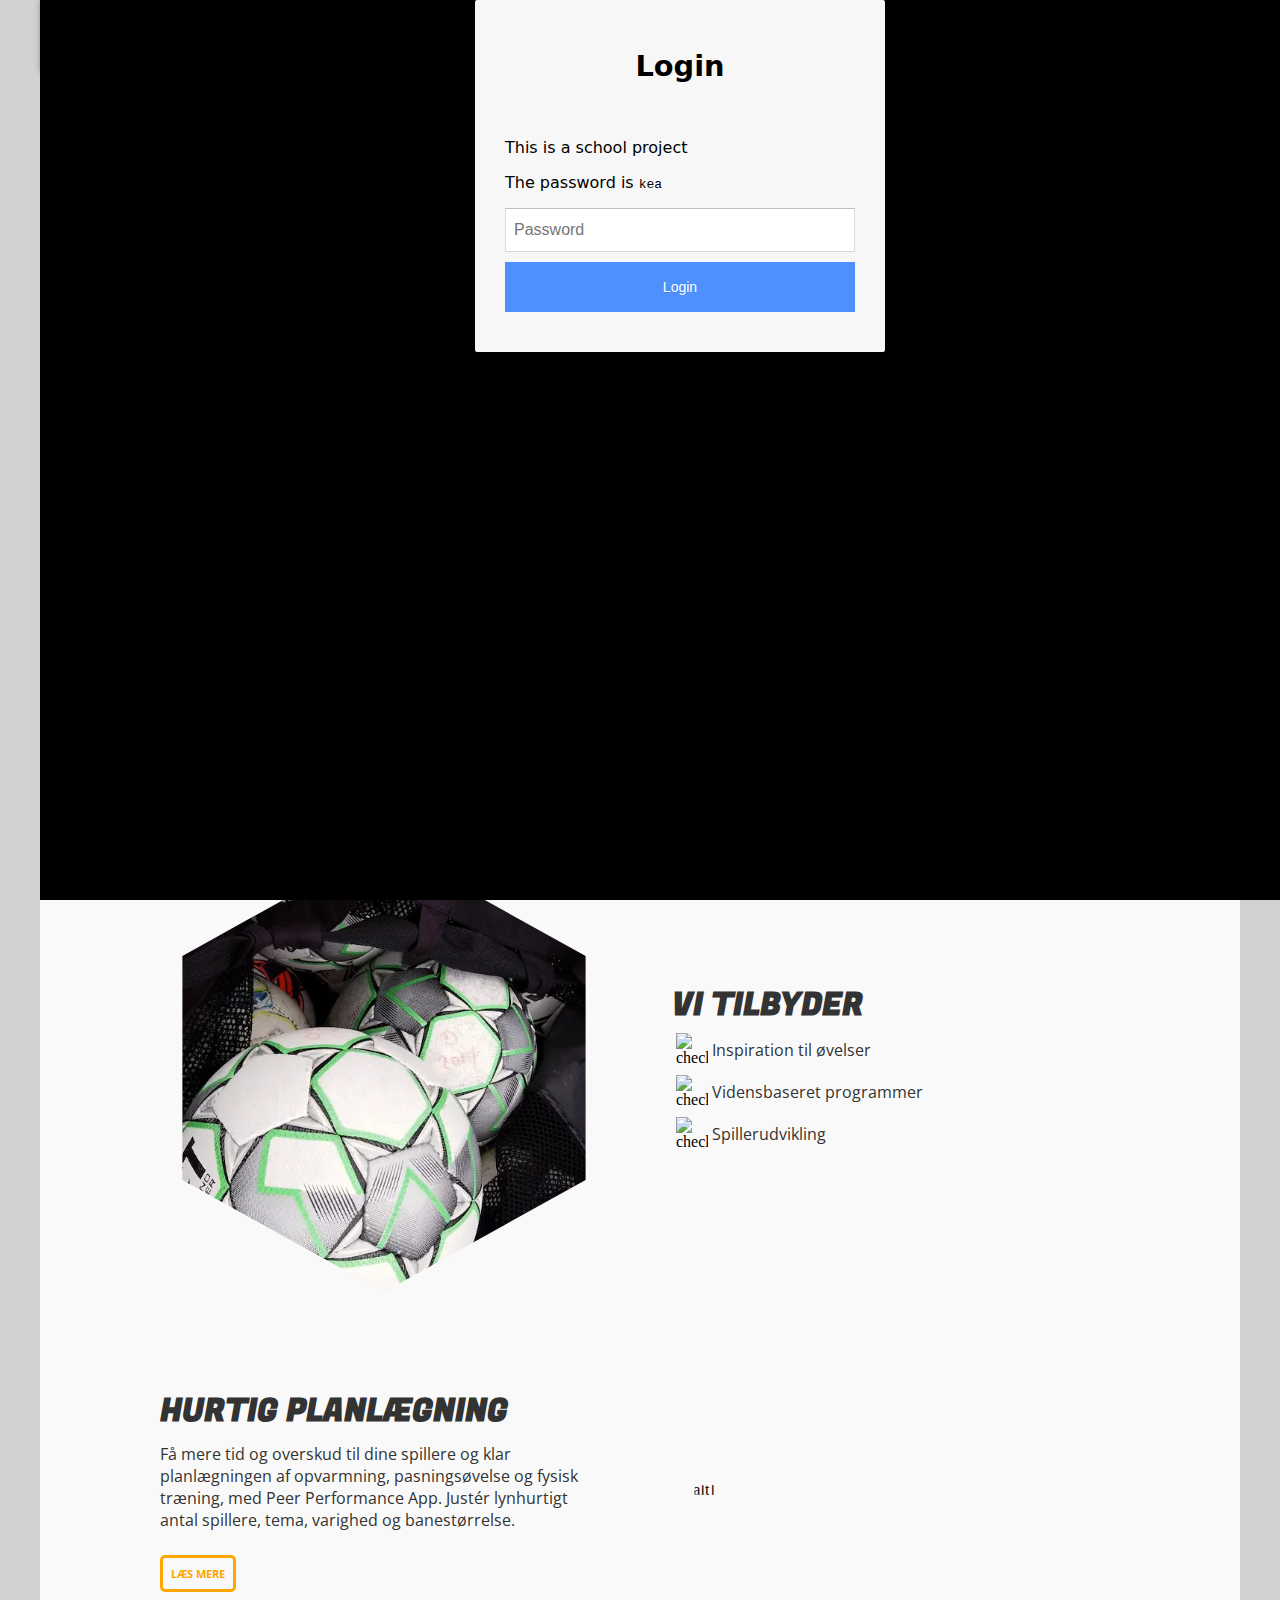
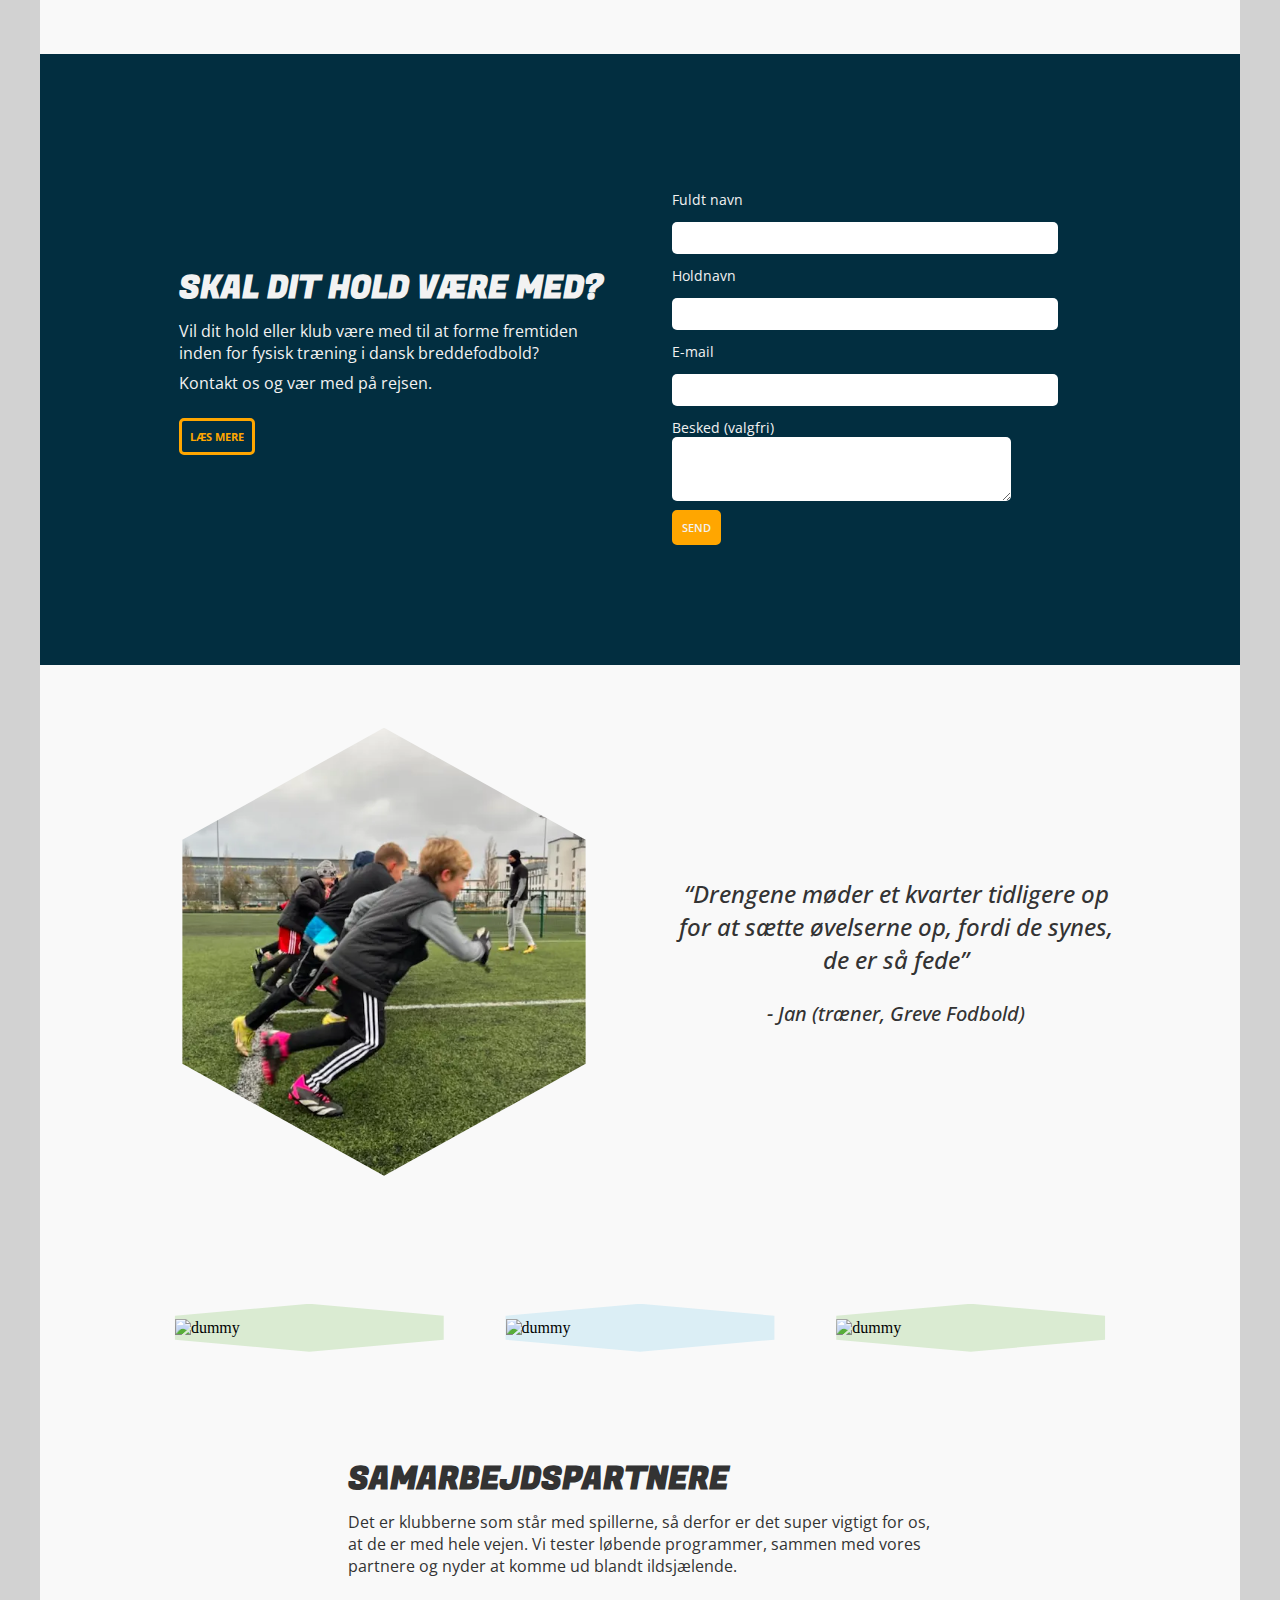
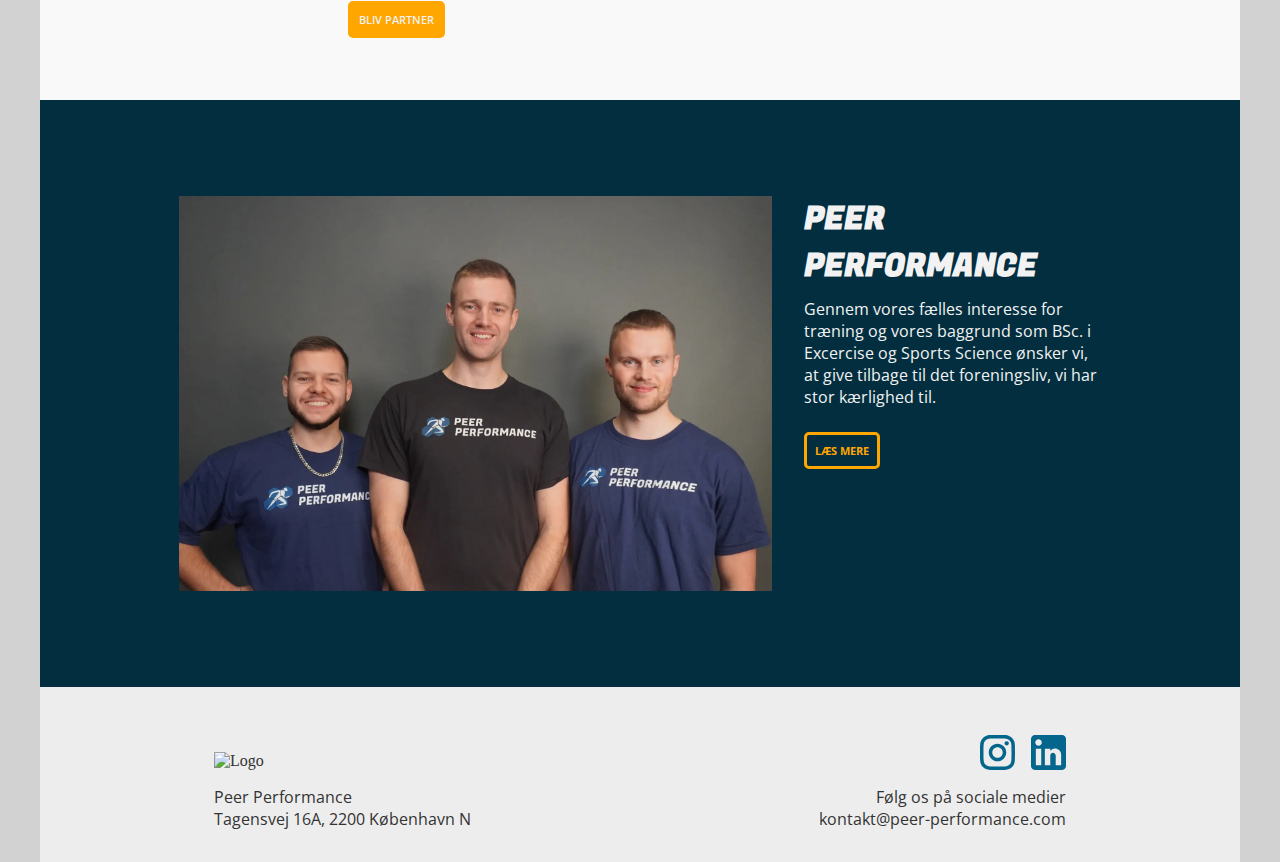
==== commit 9ad83ea0: "Merge branch 'master' of https://github.com/siha0004/redesign" ====
--- a/index.html
+++ b/index.html
@@ -174,8 +174,8 @@
                 <img src="img/gruppe.webp" alt="Billede af Peer Performance Team">
                 <div class="flex_col">
                     <h2 class="lys_txt"> Peer Performance</h2>
-                    <p class="lys_txt">Gennem vores fælles interesse for træning og vores baggrund som bachalorer i
-                        Excercise og Sports Science ønsker vi at
+                    <p class="lys_txt">Gennem vores fælles interesse for træning og vores baggrund som BSc. i
+                        Excercise og Sports Science ønsker vi, at
                         give tilbage til det foreningsliv, vi har stor kærlighed til.</p>
                     <a href="about.html" class="knap_2">Læs mere</a>
                 </div>
--- a/css/generel.css
+++ b/css/generel.css
@@ -6,11 +6,11 @@
 body {
   max-width: 1200px;
   margin: 0 auto;
-  background-color: #333333;
+  background-color: #d2d2d2;
 }
 
 main {
-  background-color: #f2f2f2;
+  background-color: #f9f9f9;
   overflow: hidden;
 }
 
@@ -29,12 +29,19 @@
   margin: 0;
 }
 
+.logo_footer {
+  width: 200px;
+  padding: 1rem 0;
+  margin: 0;
+}
+
 /***********************************  TEKST  ***********************************/
 
 h1 {
   font-family: "Fugaz One", sans-serif;
   font-size: 3rem;
   text-transform: uppercase;
+  text-align: center;
   color: #333333;
   margin: 0;
 }
@@ -57,7 +64,7 @@
 
 h4 {
   font-family: "Open Sans", sans-serif;
-  font-size: 2.5rem;
+  font-size: 2rem;
   font-style: italic;
 
   color: #333333;
@@ -66,7 +73,7 @@
 
 p {
   font-family: "Open Sans", sans-serif;
-  font-size: 1rem;
+  font-size: 0.9rem;
   color: #333333;
   margin: 0;
   max-width: 65ch;
@@ -77,6 +84,26 @@
   padding: 0;
 }
 
+.citat {
+  font-family: "Open Sans", sans-serif;
+  font-size: 1.5rem;
+  font-weight: 500;
+  font-style: italic;
+
+  color: #333333;
+  margin: 0;
+}
+
+.citat_af {
+  font-family: "Open Sans", sans-serif;
+  font-size: 1.25rem;
+  font-weight: 500;
+  font-style: italic;
+
+  color: #333333;
+  margin: 1rem 0 0;
+}
+
 .lys_txt {
   color: #f2f2f2;
 }
@@ -127,8 +154,6 @@
 
 li {
   list-style-type: none;
-  display: inline-block;
-  margin: 5px 10px;
 }
 
 li > a {
@@ -156,16 +181,30 @@
 /***********************************  KNAPPER  ***********************************/
 
 .knap_1 {
-  background-color: var(--gul);
+  background-color: #ffa600;
+  border-style: solid;
+  border-color: #ffa600;
   border-radius: 5px;
   padding: 0.5rem;
-
-  font-family: var(--font_1);
-  font-size: 0.6rem;
+  margin-top: 1rem;
+
+  font-family: "Open Sans", sans-serif;
+  font-size: 0.7rem;
   font-weight: 600;
-  color: var(--lys);
+  color: #f2f2f2;
   text-transform: uppercase;
   width: fit-content;
+}
+
+.knap_1:visited {
+  color: #f2f2f2;
+}
+
+.knap_1:hover {
+  border-style: solid;
+  border-color: #ffa600;
+  background-color: transparent;
+  color: #ffa600;
 }
 
 .knap_2 {
@@ -176,7 +215,7 @@
   margin-top: 1rem;
 
   font-family: "Open Sans", sans-serif;
-  font-size: 0.6rem;
+  font-size: 0.7rem;
   font-weight: 700;
   color: #ffa600;
   text-transform: uppercase;
@@ -193,23 +232,56 @@
 
 button {
   background-color: #ffa600;
+  border-style: solid;
+  border-color: #ffa600;
   border-radius: 5px;
   padding: 0.5rem;
-
-  font-family: "Open Sans", sans-serif;
-  font-size: 0.6rem;
+  margin-top: 1rem;
+
+  font-family: "Open Sans", sans-serif;
+  font-size: 0.7rem;
   font-weight: 600;
   color: #f2f2f2;
   text-transform: uppercase;
   width: fit-content;
 }
 
+button:visited {
+  color: #f2f2f2;
+}
+
+button:hover {
+  border-style: solid;
+  border-color: #ffa600;
+  background-color: transparent;
+  color: #ffa600;
+}
+
+.button_luft {
+  padding: 2rem 0rem;
+}
+
 /***********************************  FOOTER  ***********************************/
+
+footer {
+  background-color: #ededed;
+  padding: 2rem;
+
+  display: flex;
+  flex-direction: column;
+  align-items: end;
+  gap: 4rem;
+}
+
+.pf {
+  font-size: 1rem;
+  padding: 0;
+}
 
 .social_flex {
   display: flex;
   flex-direction: column;
-  align-items: center;
+  align-items: end;
 }
 .social_icon_flex {
   display: flex;
@@ -220,21 +292,6 @@
   margin: 1rem 0;
 }
 
-footer {
-  background-color: #022e40;
-  padding: 2rem;
-
-  display: flex;
-  flex-direction: column;
-  align-items: center;
-  gap: 4rem;
-}
-
-.pf {
-  font-size: 1rem;
-  padding: 0;
-}
-
 /***********************************  HEADER  ***********************************/
 
 header {
@@ -246,6 +303,8 @@
   background-color: #f2f2f2;
   padding: 0.5rem;
   margin-bottom: 0;
+
+  box-shadow: 0 0 5px #52525280;
 }
 
 /***********************************  BURGERMENU  ***********************************/
@@ -307,7 +366,100 @@
   }
 }
 
-/***********************************  HEADER DESKTOP  ***********************************/
+/***********************************  FORM  ***********************************/
+
+form {
+  padding: 2.5rem 0 1.5rem;
+  border-radius: 8px;
+  display: grid;
+  gap: 0.75rem;
+
+  font-family: "Open Sans", sans-serif;
+  font-size: 0.85rem;
+  color: #f2f2f2;
+
+  margin: 2rem 0 0;
+}
+
+label,
+input,
+select {
+  display: block;
+  max-width: 90%;
+  height: 2rem;
+  border-radius: 5px;
+  border: none;
+}
+
+textarea {
+  display: block;
+  max-width: 100%;
+  height: 4rem;
+  border-radius: 5px;
+  border: none;
+}
+
+.form-felt {
+  display: grid;
+}
+
+/***********************************  SPECIALS  ***********************************/
+
+.right_txt {
+  text-align: right;
+}
+
+.center {
+  margin: 0 auto;
+  text-align: center;
+}
+
+.baggrund_1 {
+  background-color: #6aa64e;
+}
+
+.luft {
+  padding: 1rem 1.5rem;
+}
+
+/***********************************  HEXAGONER  ***********************************/
+
+.hex {
+  clip-path: polygon(50% 0, 95% 25%, 95% 75%, 50% 100%, 5% 75%, 5% 25%);
+}
+.hex_1 {
+  background-color: #daebd2;
+  clip-path: polygon(50% 0, 95% 25%, 95% 75%, 50% 100%, 5% 75%, 5% 25%);
+  aspect-ratio: 1/1;
+  width: 20%;
+  padding: 3rem;
+}
+.hex_2 {
+  background-color: #dbeef5;
+  clip-path: polygon(50% 0, 95% 25%, 95% 75%, 50% 100%, 5% 75%, 5% 25%);
+  aspect-ratio: 1/1;
+  width: 20%;
+  padding: 3rem;
+}
+
+/********************************** BLÅ BAGGRUND **********************************/
+.top {
+  margin-bottom: -0.1rem;
+  display: block;
+  width: 105%;
+}
+
+.bund {
+  margin-top: -0.1rem;
+  display: block;
+  width: 105%;
+}
+.blaa {
+  background-color: #022e40;
+  padding: 2rem 1.5rem;
+}
+
+/***********************************  DESKTOP  ***********************************/
 
 @media (min-width: 800px) {
   /* HEADER */
@@ -323,98 +475,30 @@
     display: flex;
     justify-content: space-between;
     list-style: none;
-    padding: 0.5rem 2rem;
+
     gap: 2rem;
     overflow-x: auto;
   }
-}
-
-/***********************************  FORM  ***********************************/
-
-form {
-  padding: 2.5rem 0 1.5rem;
-  border-radius: 8px;
-  display: grid;
-  gap: 0.75rem;
-  max-width: 10px;
-
-  font-family: "Open Sans", sans-serif;
-  font-size: 0.75rem;
-  color: #f2f2f2;
-
-  margin: 2rem 0 0;
-}
-
-label,
-input,
-textarea,
-select {
-  display: block;
-}
-
-.form-felt {
-  display: grid;
-  gap: 1rem;
-}
-
-/***********************************  SPECIALS  ***********************************/
-
-.right_txt {
-  text-align: right;
-}
-
-.center {
-  margin: 0 auto;
-  text-align: center;
-}
-
-.baggrund_1 {
-  background-color: #6aa64e;
-}
-
-.luft {
-  padding: 2rem 1.5rem;
-}
-
-@media (min-width: 800px) {
+
   .rum {
     margin: 2rem 10%;
   }
-}
-
-/***********************************  HEXAGONER  ***********************************/
-
-.hex {
-  clip-path: polygon(50% 0, 95% 25%, 95% 75%, 50% 100%, 5% 75%, 5% 25%);
-}
-.hex_1 {
-  background-color: #daebd2;
-  clip-path: polygon(50% 0, 95% 25%, 95% 75%, 50% 100%, 5% 75%, 5% 25%);
-  aspect-ratio: 1/1;
-  width: 20%;
-  padding: 3rem;
-}
-.hex_2 {
-  background-color: #dbeef5;
-  clip-path: polygon(50% 0, 95% 25%, 95% 75%, 50% 100%, 5% 75%, 5% 25%);
-  aspect-ratio: 1/1;
-  width: 20%;
-  padding: 3rem;
-}
-
-/********************************** BLÅ BAGGRUND **********************************/
-.top {
-  margin-bottom: -0.1rem;
-  display: block;
-  width: 105%;
-}
-
-.bund {
-  margin-top: -0.1rem;
-  display: block;
-  width: 105%;
-}
-.blaa {
-  background-color: #022e40;
-  padding: 2rem 1.5rem;
-}
+
+  /************** TEKSTER **************/
+  h1 {
+    font-size: 3rem;
+  }
+  h2 {
+    font-size: 2rem;
+  }
+  h3 {
+    font-size: 1rem;
+  }
+  h4 {
+    font-size: 3.5rem;
+  }
+
+  p {
+    font-size: 1rem;
+  }
+}
--- a/css/index.css
+++ b/css/index.css
@@ -10,14 +10,6 @@
   --font_1: "Open Sans", sans-serif;
   --font_2: "Fugaz One", sans-serif;
 }
-
-/***********************************  TEKST  ***********************************/
-
-/* .pf {
-  font-size: 0.75rem;
-  padding: 0;
-} */
-
 /***********************************  FLEX  ***********************************/
 
 .flex_row {
@@ -49,20 +41,136 @@
 
 .ramme {
   position: relative;
-  padding: 0 2rem 2rem;
 }
 
 .overlay {
   position: absolute;
-  top: 65%;
+  top: 45%;
   right: 10%;
 }
 
 .video {
-  border-radius: 5px;
   aspect-ratio: 16/9;
   width: 100%;
   height: auto;
+  margin-bottom: 2rem;
+}
+
+/***********************************  HEXAGONER  ***********************************/
+
+.hex_3 {
+  clip-path: polygon(50% 0, 95% 25%, 95% 75%, 50% 100%, 5% 75%, 5% 25%);
+  background-color: #daebd2;
+  width: 100%;
+  padding: 5%;
+}
+.hex_4 {
+  clip-path: polygon(50% 0, 95% 25%, 95% 75%, 50% 100%, 5% 75%, 5% 25%);
+  background-color: #dbeef5;
+  width: 100%;
+  padding: 5%;
+}
+
+.grid_1-1-1 {
+  display: grid;
+  grid-template-columns: 1fr 1fr 1fr;
+  gap: 1rem;
+}
+/* 
+.hex_ramme {
+  position: relative;
+}
+
+.img_1 {
+  position: relative;
+  width: 100%;
+  margin: 0;
+  padding: 0;
+}
+
+.img_2 {
+  position: absolute;
+  width: 101%;
+  top: -32px;
+  left: 0;
+} */
+
+/***********************************  DESKTOP  ***********************************/
+
+@media (min-width: 800px) {
+  /* HEADER
+  header {
+    position: sticky;
+    top: 0;
+    display: flex;
+    justify-content: space-between;
+    align-items: center;
+  }
+
+  header nav ul {
+    display: flex;
+    justify-content: space-between;
+    list-style: none;
+    padding: 0.5rem 2rem;
+    gap: 2rem;
+    overflow-x: auto;
+  } */
+
+  .order {
+    order: -1;
+  }
+
+  .grid_1-1 {
+    display: grid;
+    grid-template-columns: 1fr 1fr;
+    gap: 4rem;
+    align-items: center;
+
+    margin: 2rem 10%;
+  }
+
+  .grid_2-1 {
+    display: grid;
+    grid-template-columns: 2fr 1fr;
+    gap: 2rem;
+
+    margin: 2rem 10%;
+  }
+
+  .grid_1-1-1 {
+    display: grid;
+    grid-template-columns: 1fr 1fr 1fr;
+    gap: 2rem;
+    margin: 2rem 10%;
+  }
+
+  .rum {
+    margin: 2rem 10%;
+  }
+
+  footer {
+    display: flex;
+    flex-direction: row;
+    justify-content: space-around;
+  }
+
+  .luft {
+    padding: 0;
+  }
+
+  .ramme {
+    padding: 2rem 2rem;
+  }
+
+  .overlay {
+    position: absolute;
+    top: 65%;
+    right: 10%;
+  }
+  .video {
+    border-radius: 5px;
+    margin: 0;
+  }
 }
 
 /* @media (min-aspect-ratio: 16/9) {
@@ -96,6 +204,13 @@
   aspect-ratio: 1/1;
   width: 20%;
   padding: 3rem;
+} */
+
+/***********************************  TEKST  ***********************************/
+
+/* .pf {
+  font-size: 0.75rem;
+  padding: 0;
 } */
 
 /***********************************  KNAPPER  ***********************************/
@@ -245,10 +360,10 @@
   font-size: 1rem;
   padding: 0;
 } */
-
+/* 
 footer {
   background-color: #ededed;
-}
+} */
 
 /***********************************  LISTEPUNKTER  ***********************************/
 
@@ -282,10 +397,9 @@
   background: #ffa600;
 } */
 
-/***********************************  DESKTOP  ***********************************/
-
+/* 
 @media (min-width: 800px) {
-  /* HEADER
+  HEADER
   header {
     position: sticky;
     top: 0;
@@ -301,40 +415,5 @@
     padding: 0.5rem 2rem;
     gap: 2rem;
     overflow-x: auto;
-  } */
-
-  .order {
-    order: -1;
-  }
-
-  .grid_1-1 {
-    display: grid;
-    grid-template-columns: 1fr 1fr;
-    gap: 4rem;
-    align-items: center;
-
-    margin: 2rem 10%;
-  }
-
-  .grid_2-1 {
-    display: grid;
-    grid-template-columns: 2fr 1fr;
-    gap: 2rem;
-
-    margin: 2rem 10%;
-  }
-
-  .rum {
-    margin: 2rem 10%;
-  }
-
-  footer {
-    display: flex;
-    flex-direction: row;
-    justify-content: space-around;
-  }
-
-  .luft {
-    padding: 0;
-  }
-}
+  }
+} */
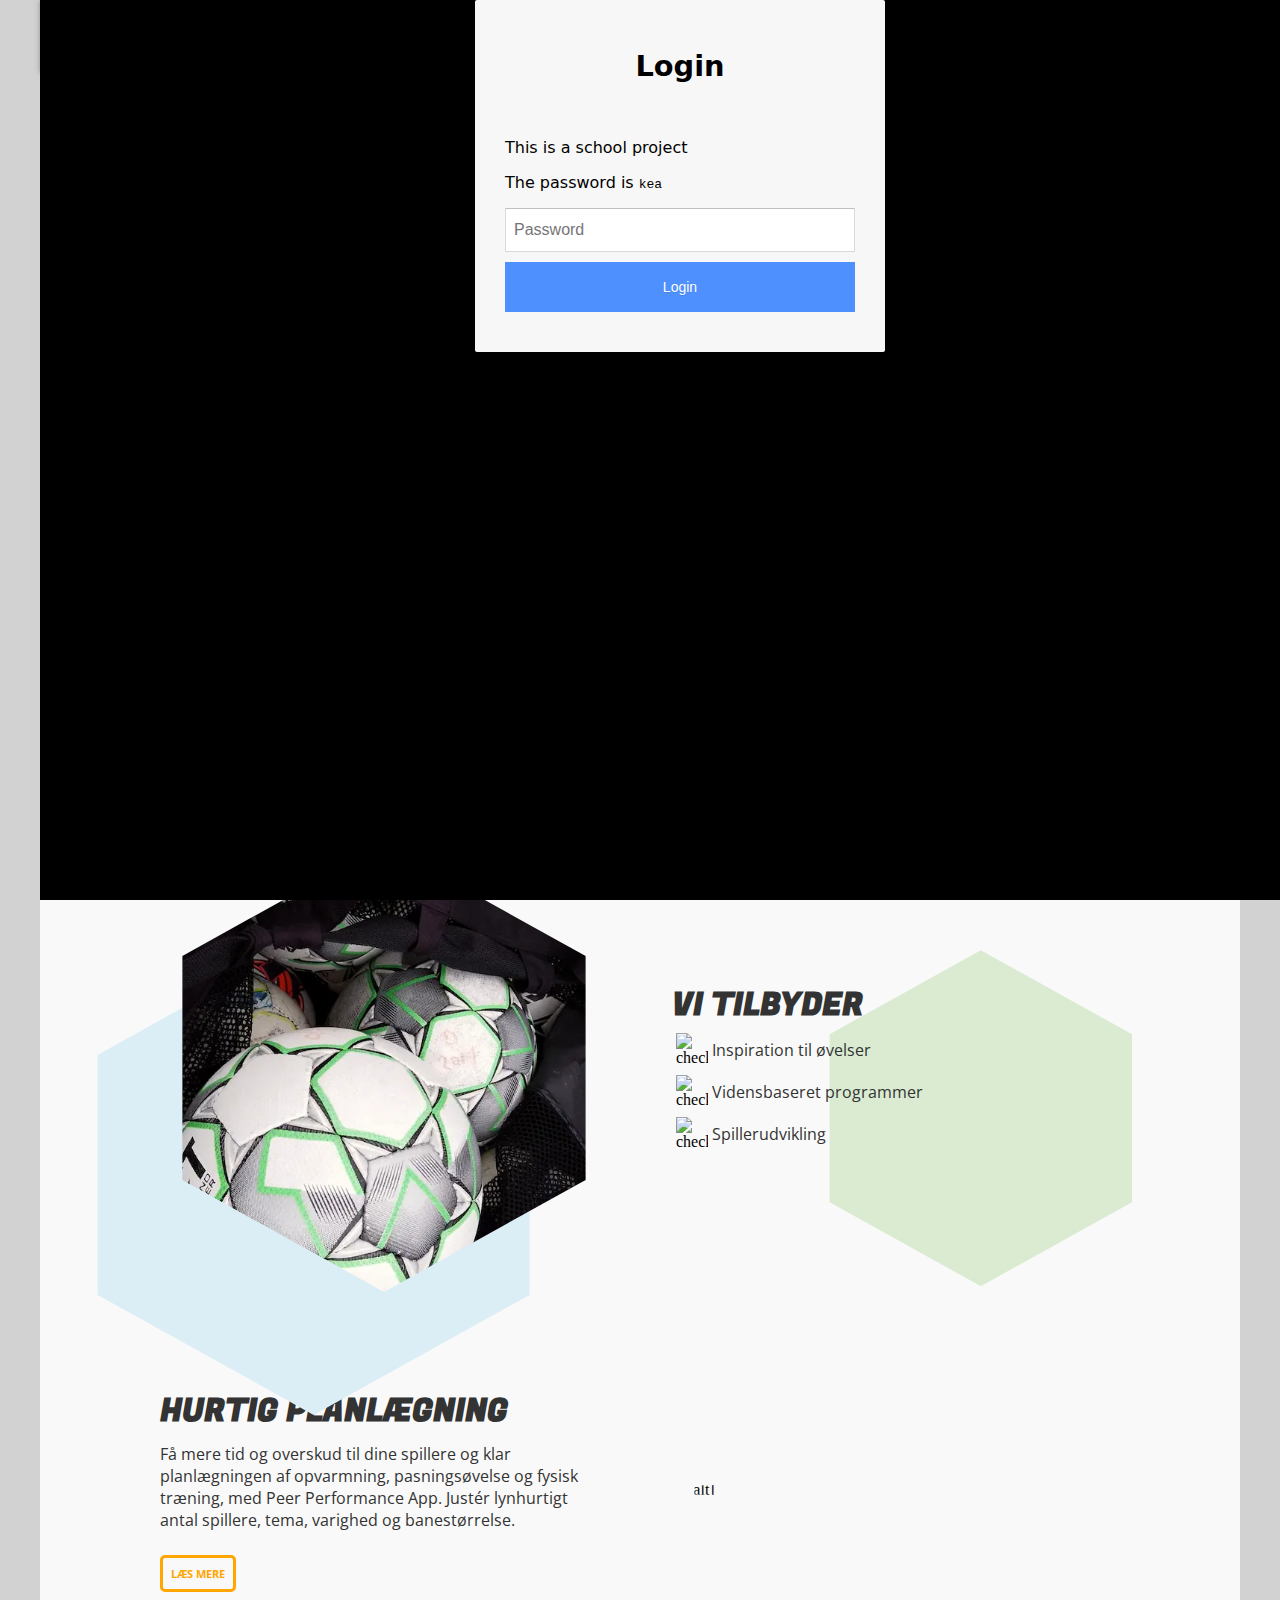
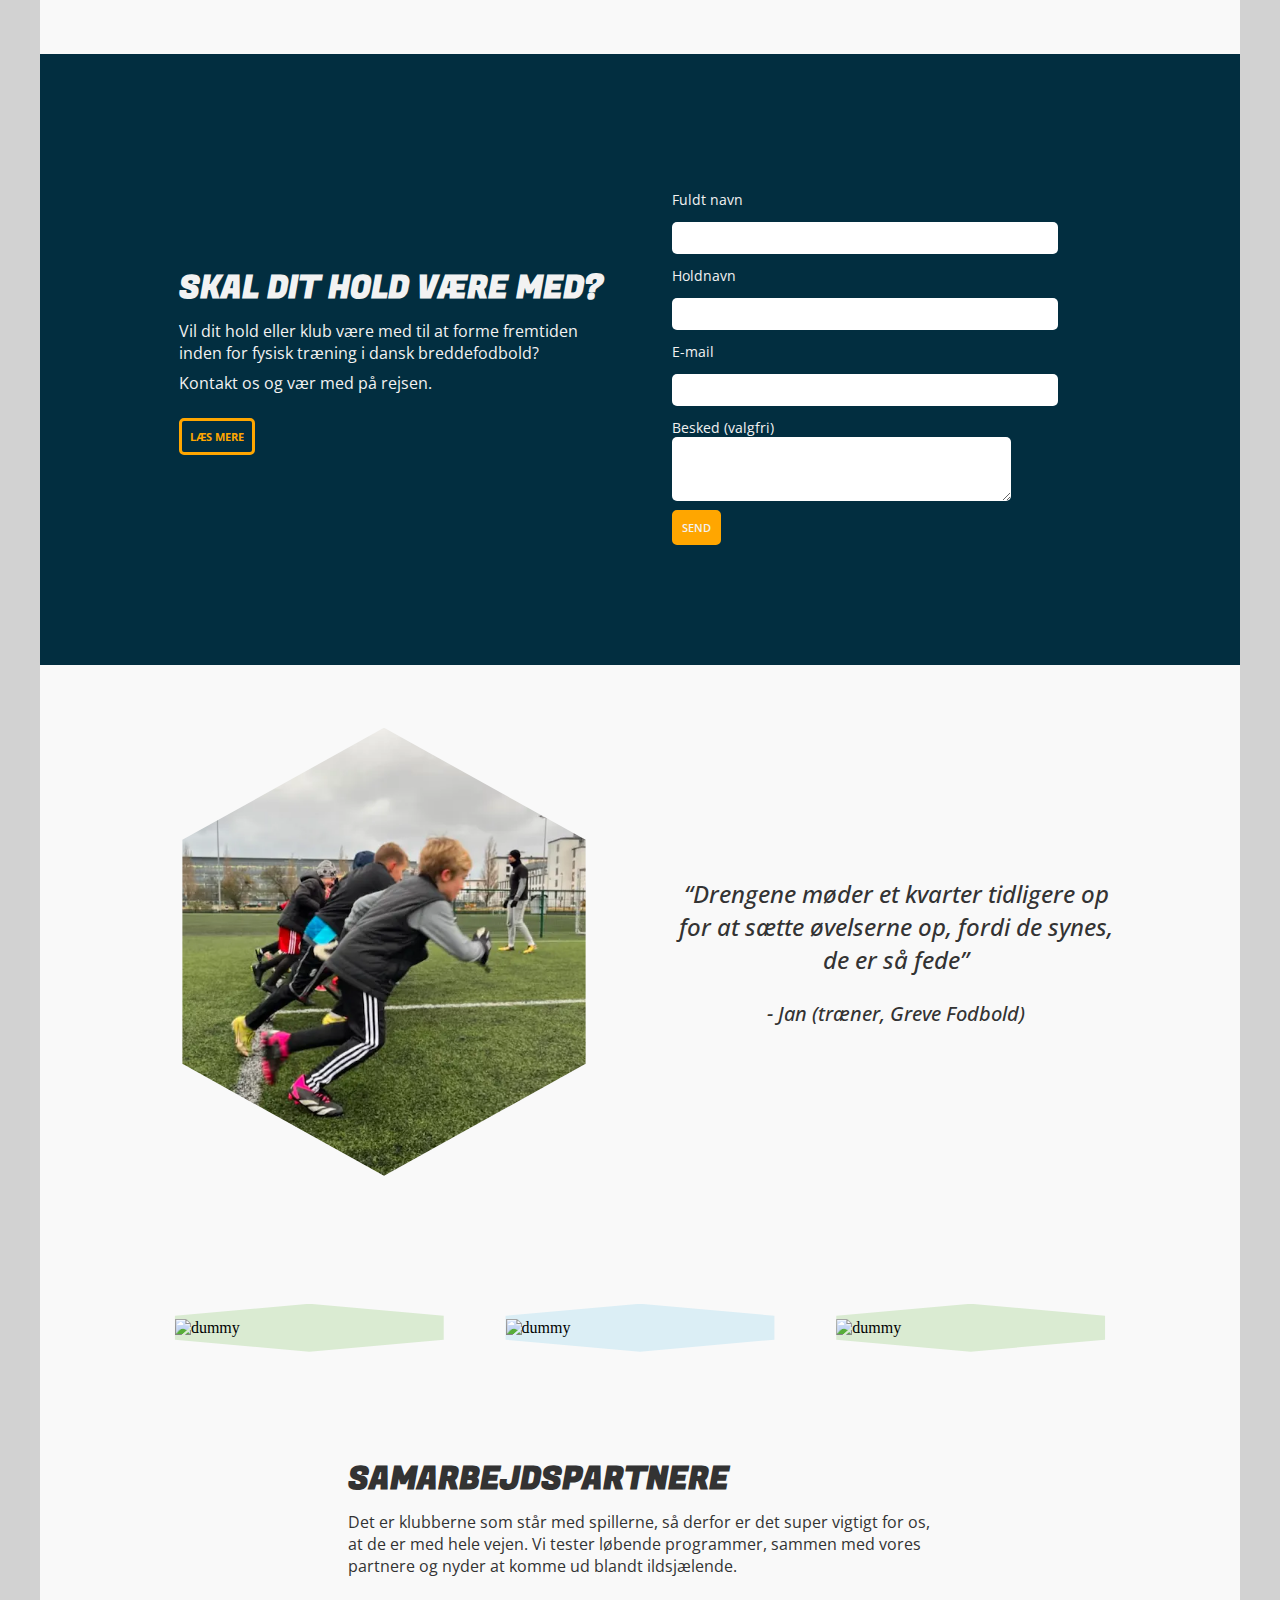
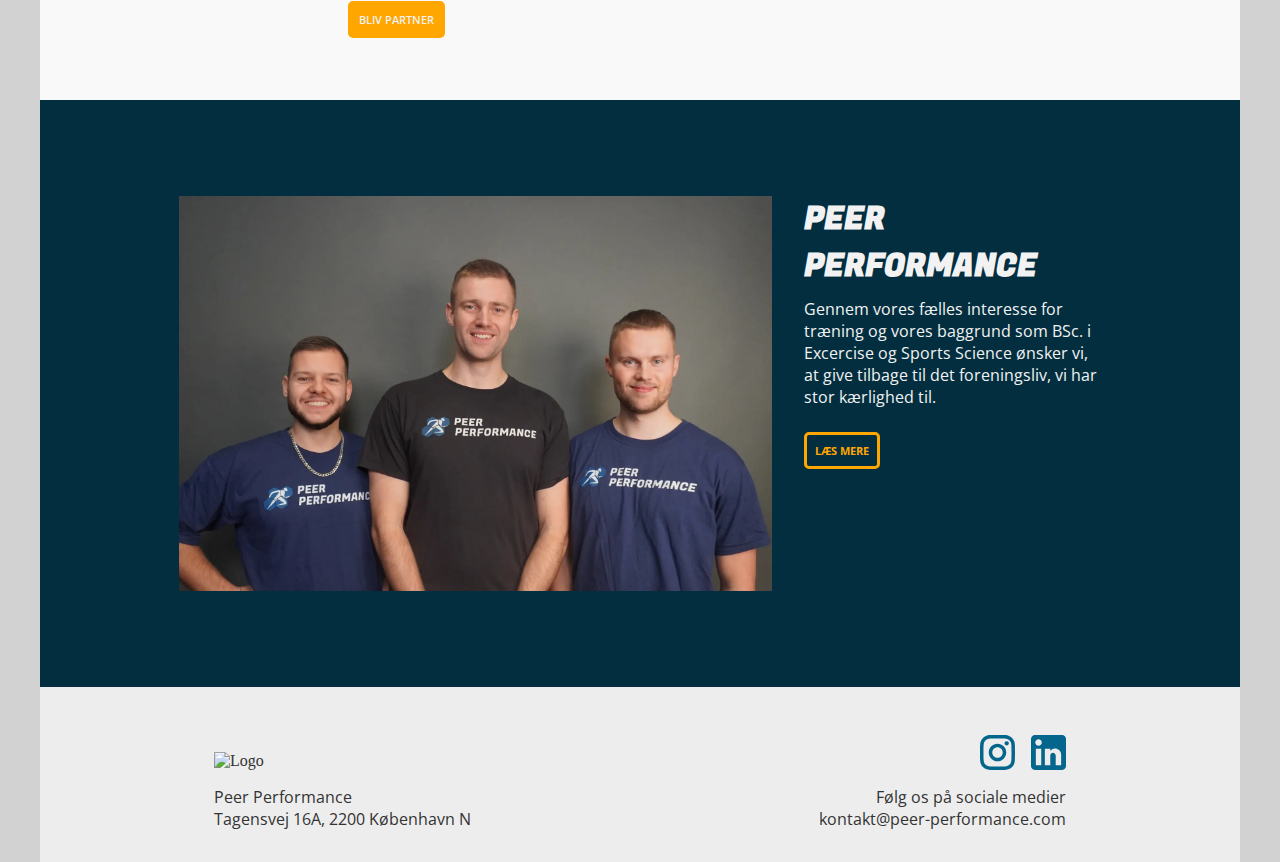
==== commit 3f455874: "Tilføjer Baggrunds-hex'er" ====
--- a/index.html
+++ b/index.html
@@ -53,8 +53,9 @@
             </div>
         </div>
 
-        <div class="grid_1-1 luft">
-            <div>
+        <div class="grid_1-1 luft hex_baggrund">
+
+            <div class="frem">
                 <h2>Vi tilbyder</h2>
                 <div>
                     <div class="flex_row flex_checkmark">
@@ -71,9 +72,11 @@
                     </div>
                 </div>
             </div>
-            <div class="order">
+            <div class="order frem">
                 <img src="img/bolde_i_net.webp" alt="[alt]" class="hex">
             </div>
+            <div class="hex_1 hex_1_place"></div>
+            <div class="hex_2 hex_2_place"></div>
         </div>
 
         <div class="grid_1-1 luft">
--- a/css/generel.css
+++ b/css/generel.css
@@ -480,6 +480,12 @@
     overflow-x: auto;
   }
 
+  footer {
+    display: flex;
+    flex-direction: row;
+    justify-content: space-around;
+  }
+
   .rum {
     margin: 2rem 10%;
   }
--- a/css/index.css
+++ b/css/index.css
@@ -69,6 +69,28 @@
   background-color: #dbeef5;
   width: 100%;
   padding: 5%;
+}
+
+.hex_baggrund {
+  position: relative;
+}
+
+.hex_1_place {
+  position: absolute;
+  top: 1%;
+  left: 68%;
+  width: 47%;
+}
+.hex_2_place {
+  position: absolute;
+  top: 39%;
+  left: -21%;
+  width: 78%;
+}
+
+.frem {
+  z-index: 5;
+  position: relative;
 }
 
 .grid_1-1-1 {
@@ -170,6 +192,19 @@
   .video {
     border-radius: 5px;
     margin: 0;
+  }
+
+  .hex_1_place {
+    position: absolute;
+    top: 27%;
+    left: 68%;
+    width: 35%;
+  }
+  .hex_2_place {
+    position: absolute;
+    top: 24%;
+    left: -9%;
+    width: 50%;
   }
 }
 
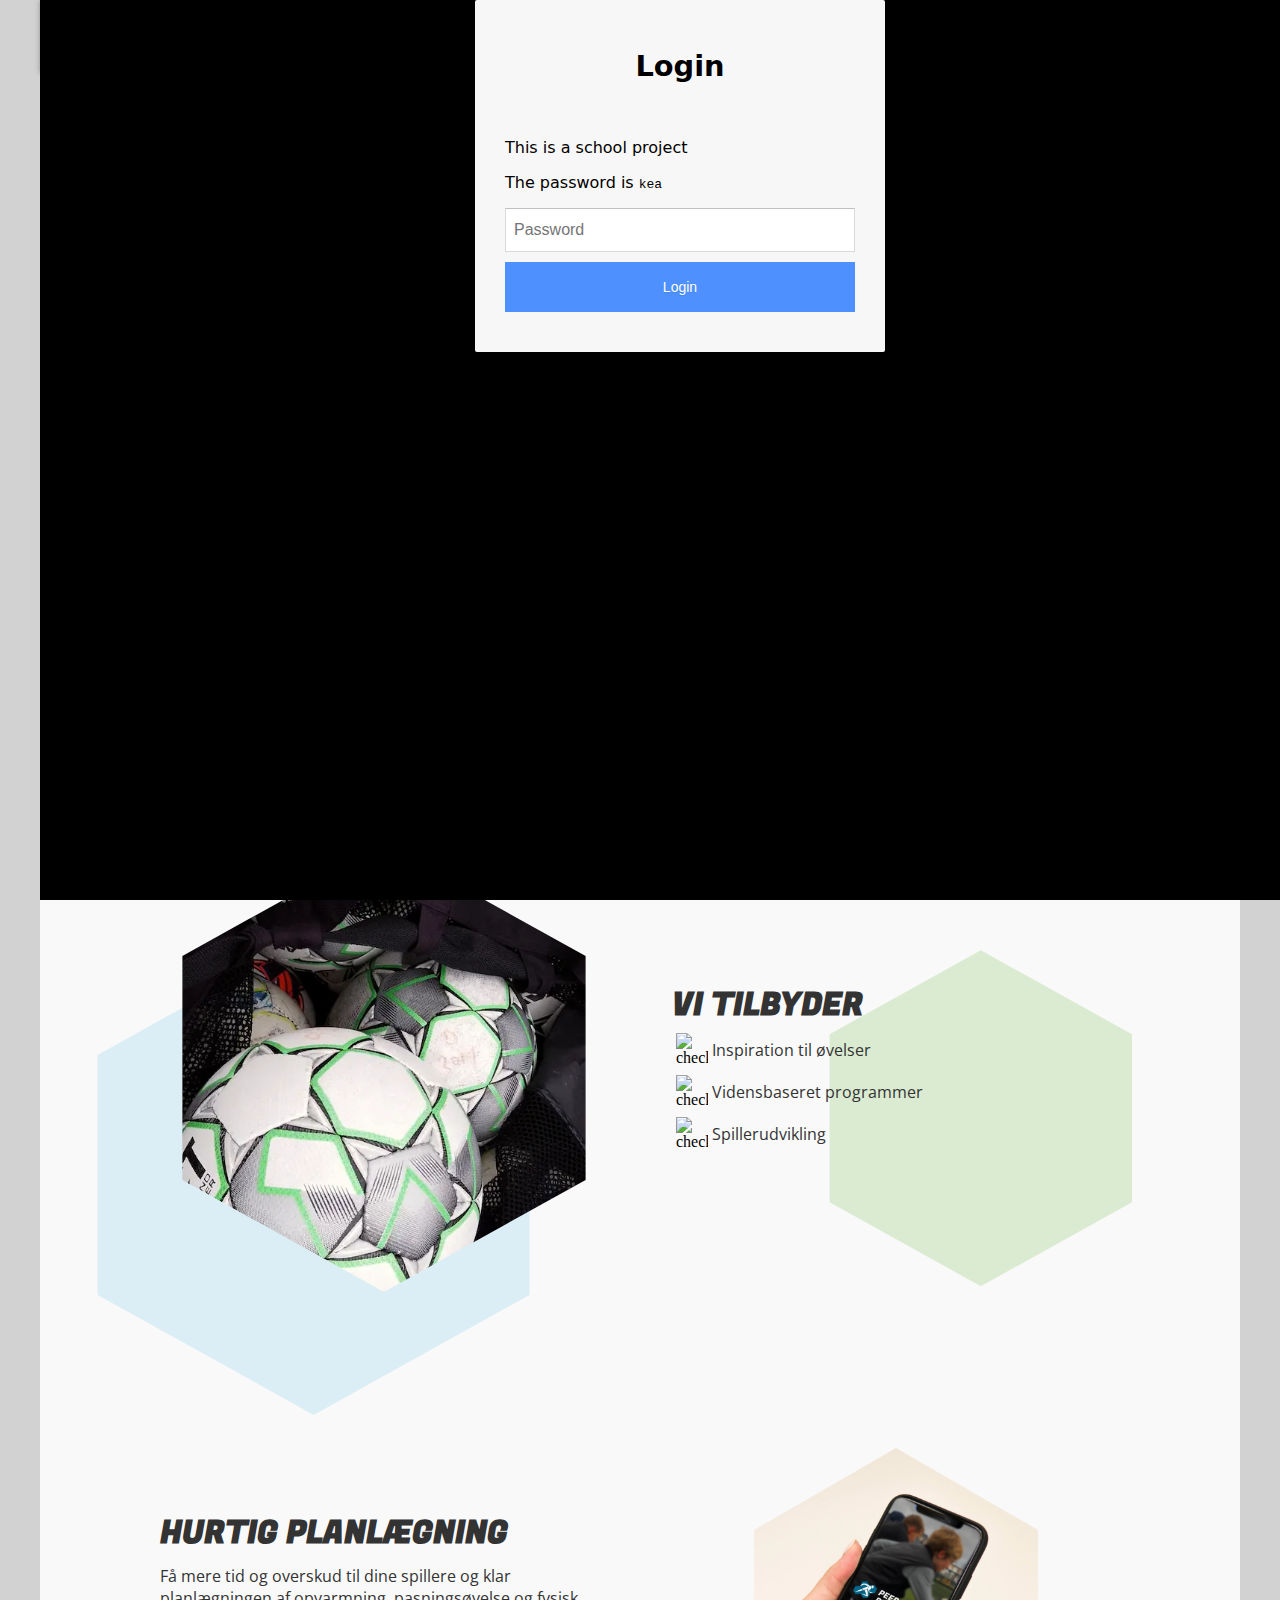
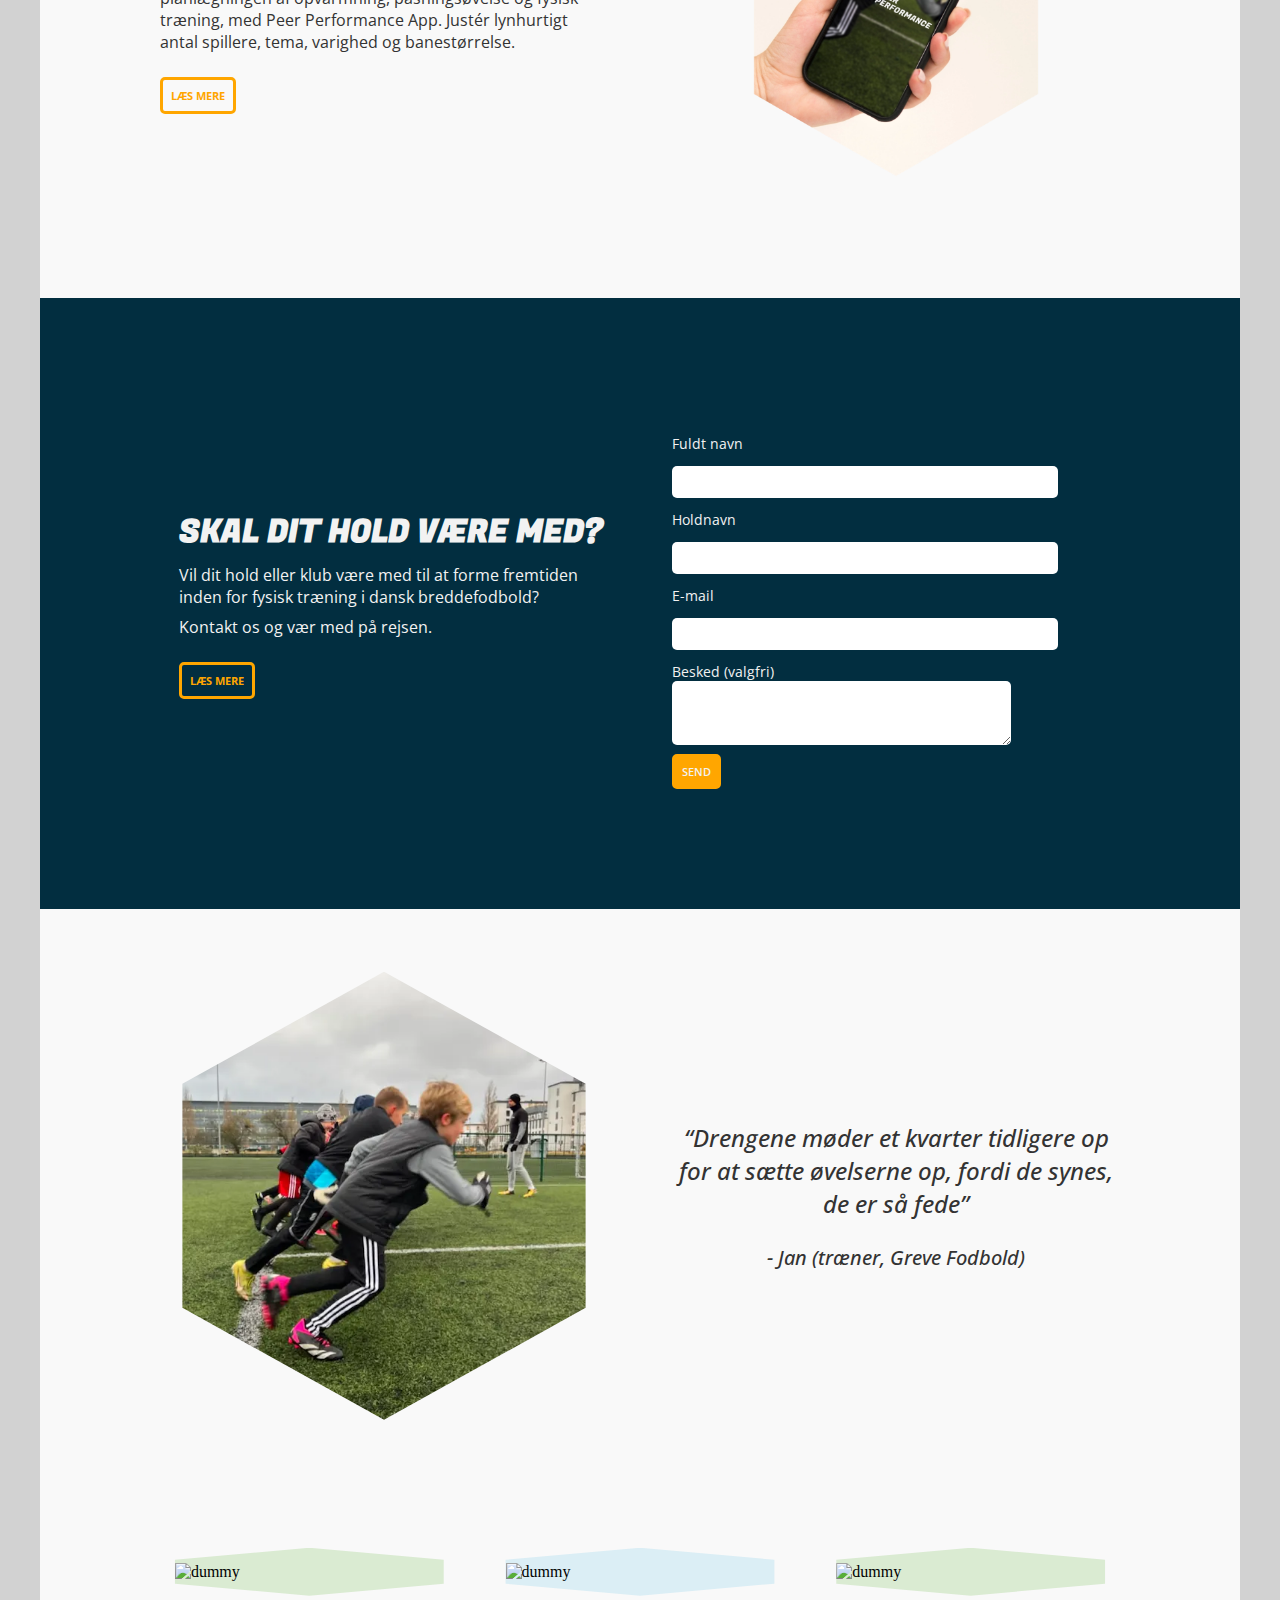
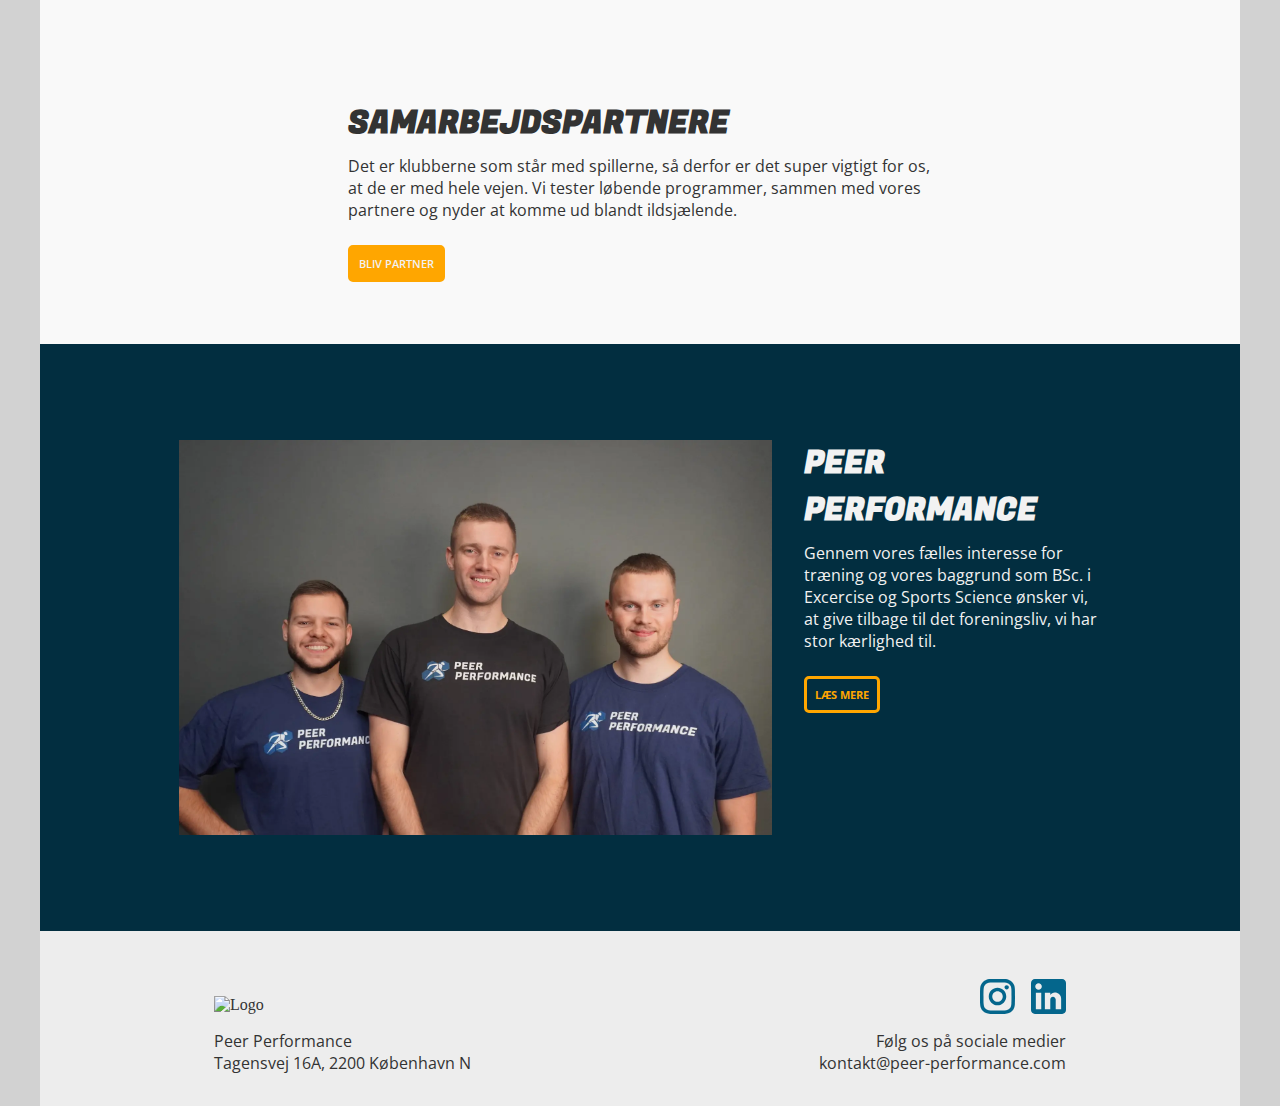
==== commit 3f0e720c: "retter billede" ====
--- a/index.html
+++ b/index.html
@@ -87,7 +87,7 @@
                     Peer Performance App. Justér lynhurtigt antal spillere, tema, varighed og banestørrelse.</p>
                 <a href="platform.html" class="knap_2">Læs mere</a>
             </div>
-            <img src="img/Tester.jpg" alt="[alt]" class="hex">
+            <img src="img/app_design.webp" alt="Billede med app" class="hex">
         </div>
 
         <div><img src="img/topbaggrund.svg" alt="" class="top"></div>
